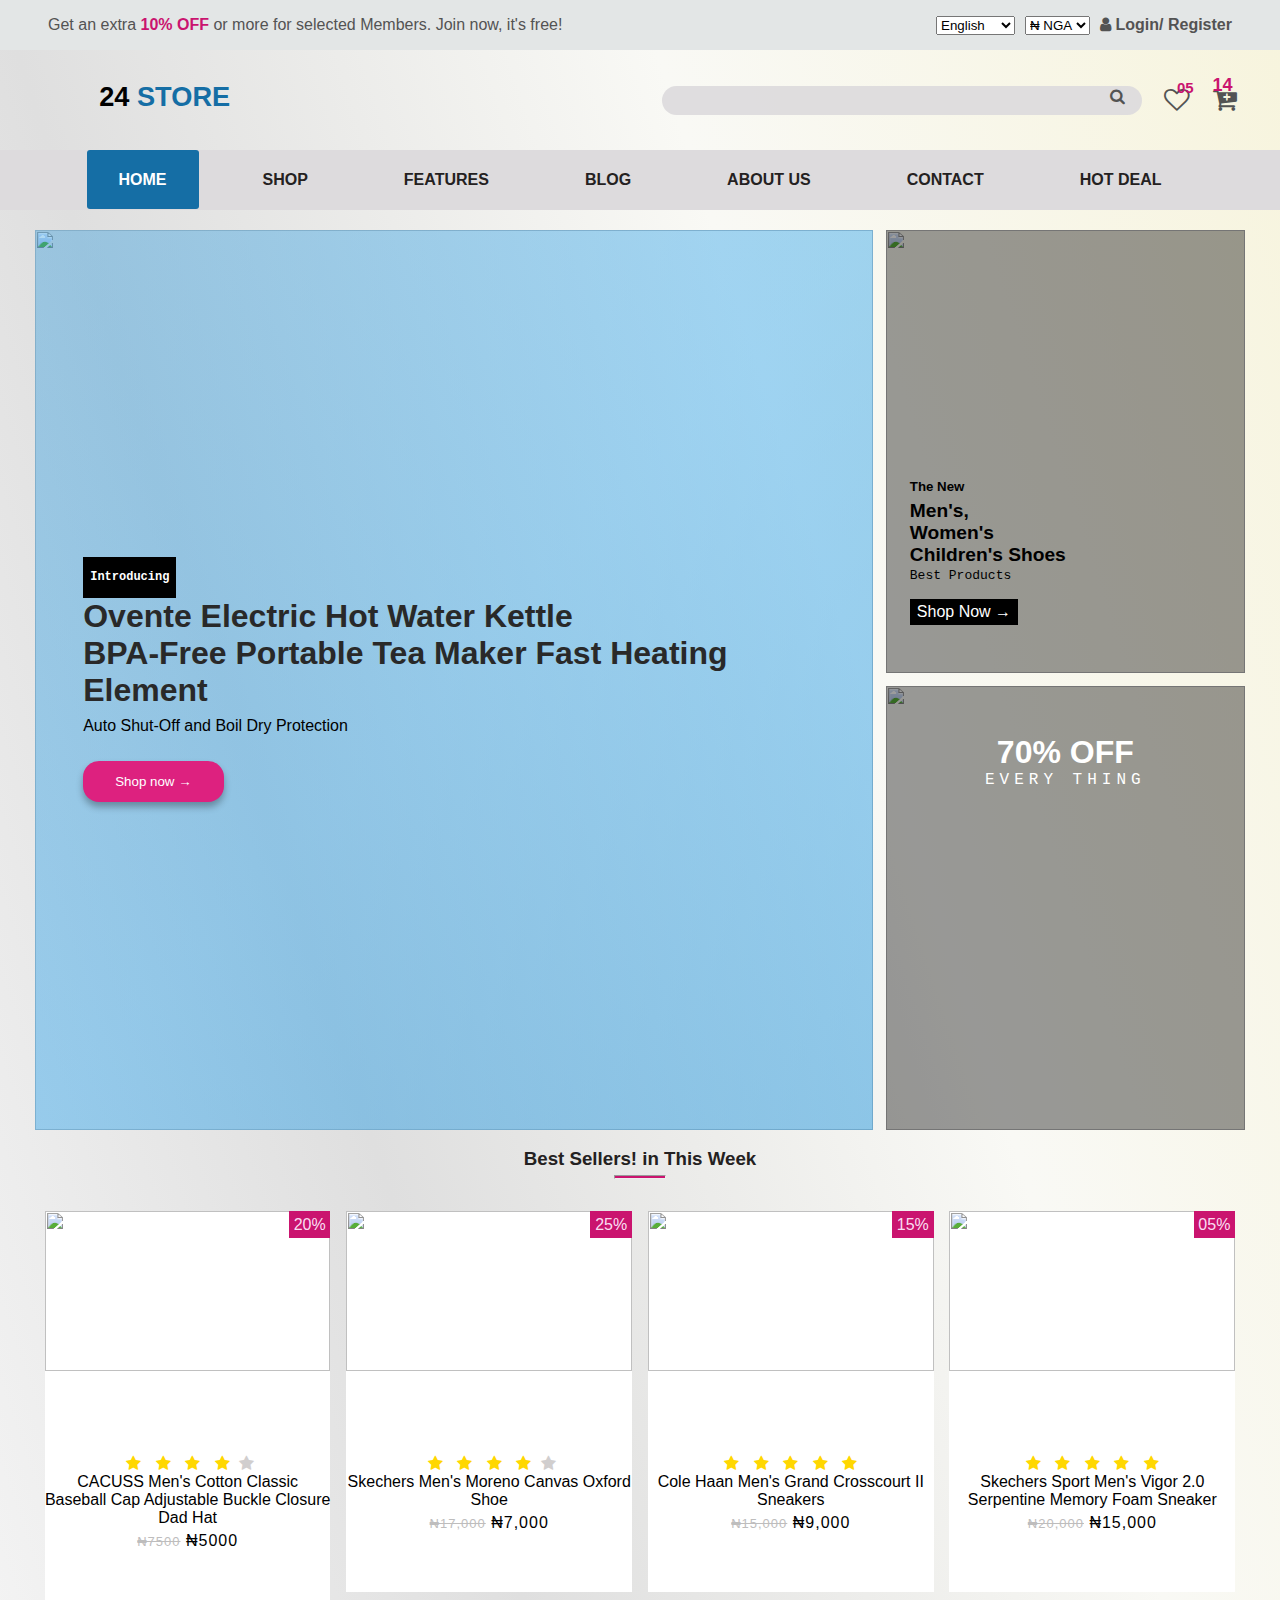
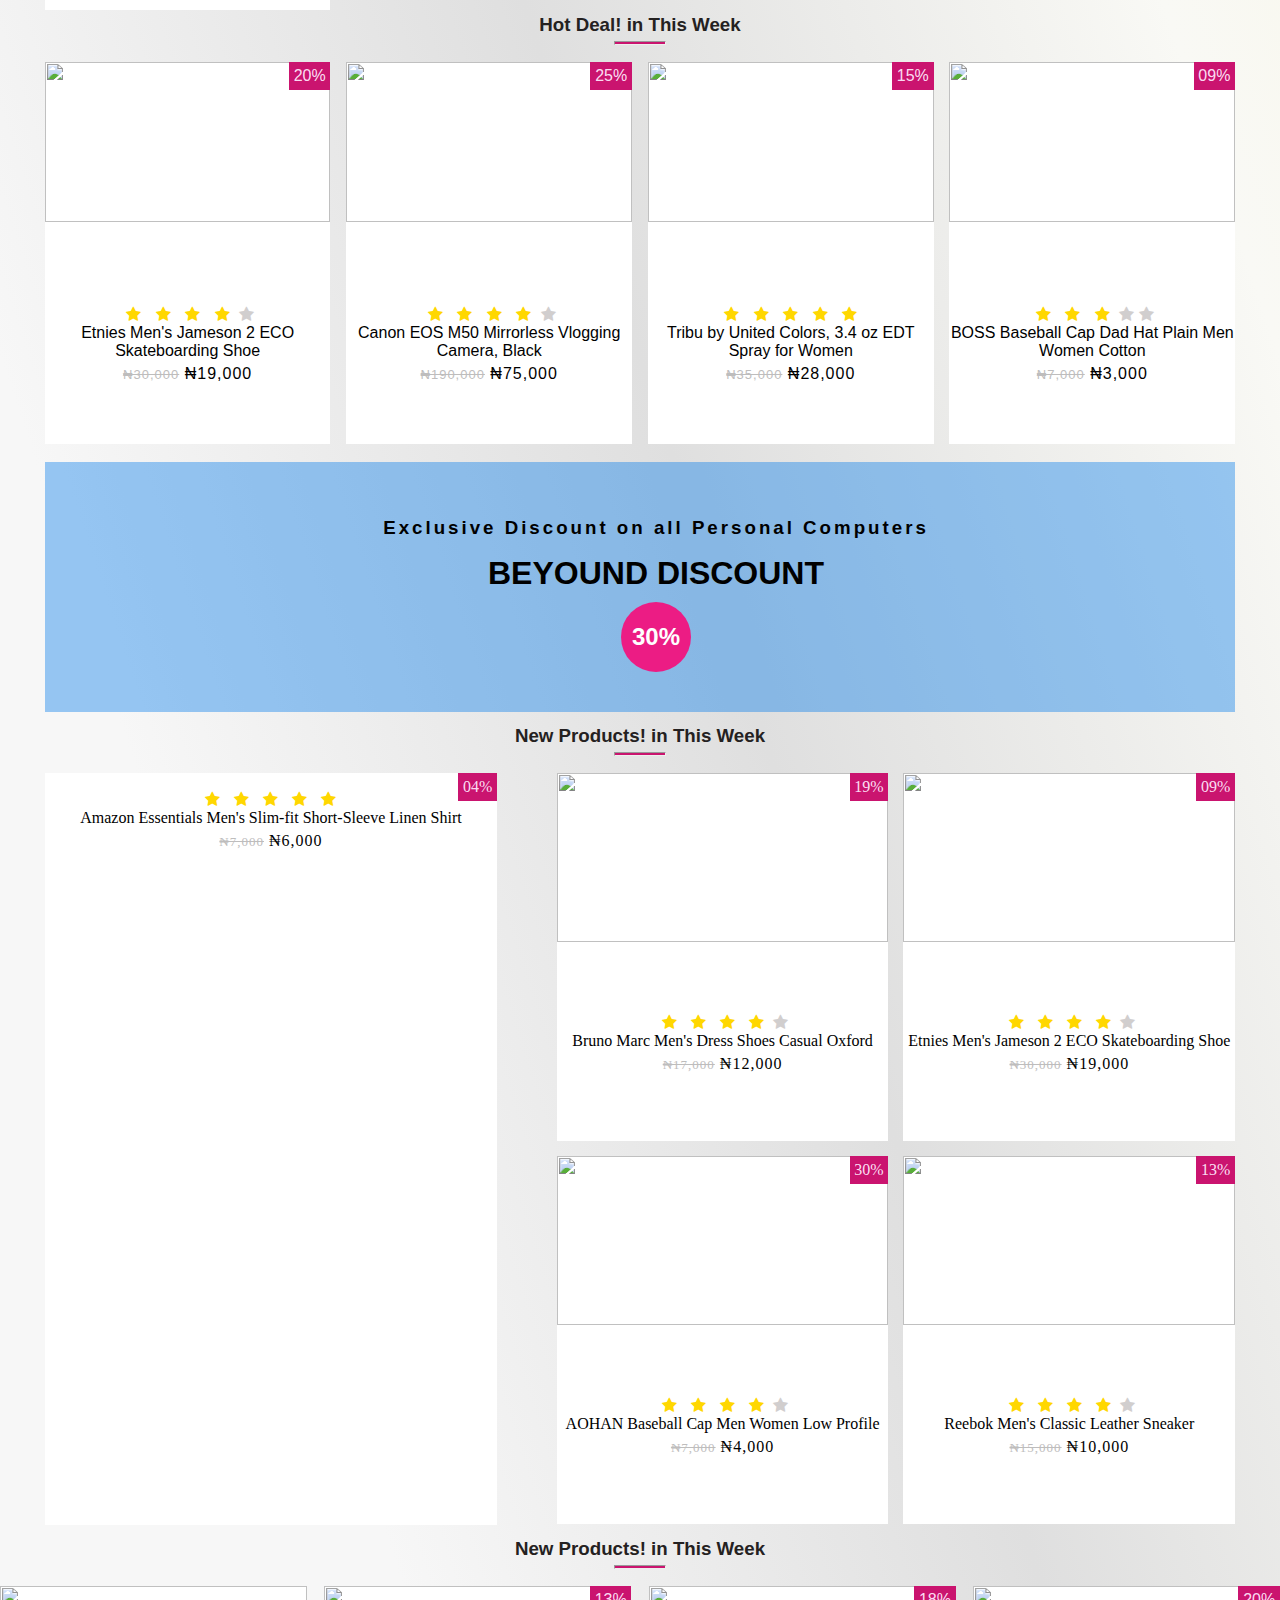
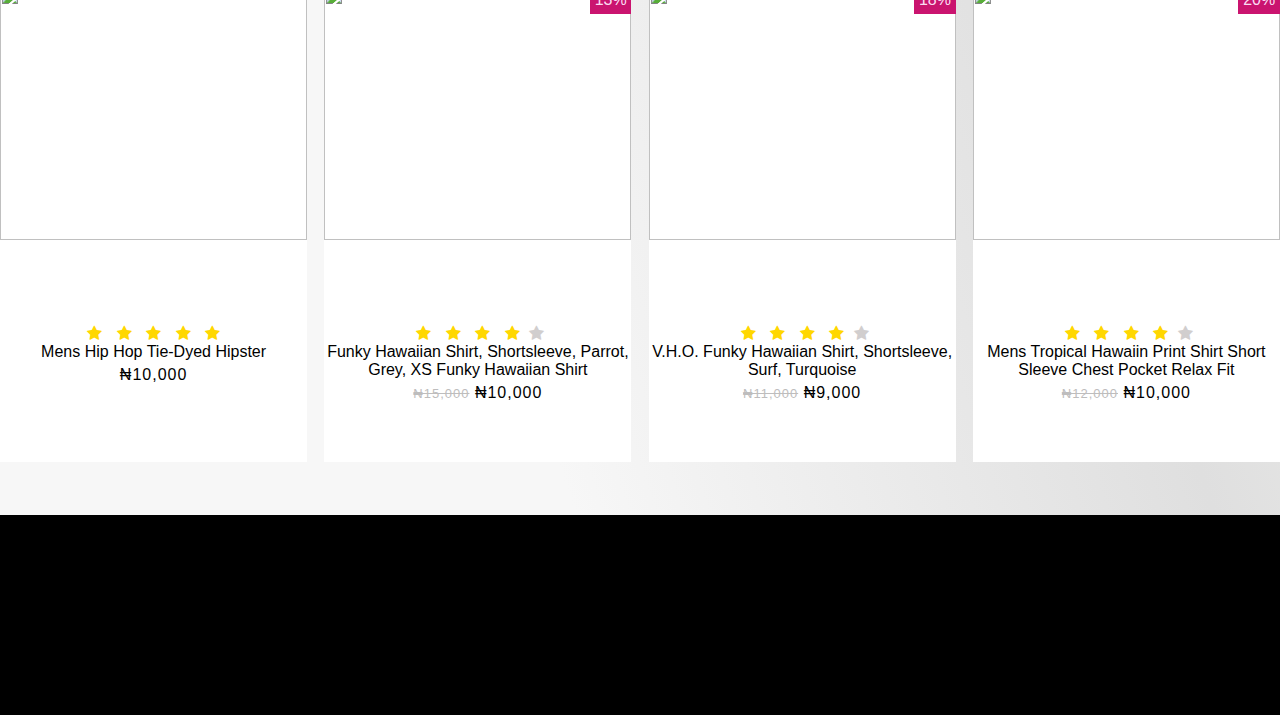
==== index.html @ 586ec411 "First group files added" ====
<!DOCTYPE html>
<html lang="en">
  <head>
    <meta charset="UTF-8" />
    <meta http-equiv="X-UA-Compatible" content="IE=edge" />
    <meta name="viewport" content="width=device-width, initial-scale=1.0" />
    <title>24 Store</title>
    <link rel="stylesheet" href="style.css" />
    <link rel="icon" type="image/png" href="./Image/logo.png" />
    <link
      rel="stylesheet"
      href="https://cdnjs.cloudflare.com/ajax/libs/font-awesome/4.7.0/css/font-awesome.min.css"
    />
  </head>
  <body>
    <!-- ========== container ========== -->
    <div class="container-grid">
      <!-- ========== header for top writeup ========= -->
      <header class="top-header">
        <!-- display flex for ads and others -->

        <li>
          Get an extra <span class="pink-text">10% OFF</span> or more for
          selected Members. Join now, it's free!
        </li>
        <ul class="login-options">
          <!-- display flex -->

          <li>
            <select name="language" id="">
              <option value="english">English</option>
              <option value="chinese">中国人</option>
              <option value="hausa">Hausa</option>
              <option value="french">Français</option>
              <option value="spanish">Español</option>
              <option value="german">Deutsche</option>
              <option value="italy">Italiano</option>
            </select>
          </li>
          <li>
            <select name="currency" id="">
              <option value="naira">&#8358; NGA</option>
              <option value="doller">&#36; USD</option>
              <option value="yan">&#165; CHN</option>
              <option value="ero">&#128; ERO</option>
              <option value="pouns">&#163; PUN</option>
              <option value="ropees">&#x20B9; ROP</option>
            </select>
          </li>
          <li>
            <a href="#" class="login-register"
              ><i class="fa fa-user" aria-hidden="true"></i> Login/ Register</a
            >
          </li>
        </ul>
      </header>
      <!-- ======= bottom header for cart and login ========= -->
      <header class="bottom-header">
        <div class="logo-div">
          <li><img class="logo" src="/Image/logo.png" alt="" /></li>
          <li class="name">24 <span class="blue">STORE</span></li>
        </div>
        <div class="cart-option">
          <li>
            <input type="text" name="" id="" class="search-fild" /><i
              class="fa fa-search"
              aria-hidden="true"
            ></i>
          </li>
          <div class="herat"><a href="#"><i class="fa fa-heart-o top-icon" aria-hidden="true"></i></a><span class="heart-indicate">05</span></div>
          <div class="car-plus"><a href="cart.html"><i class="fa fa-cart-plus top-icon" aria-hidden="true"> </i></a><span class="cart-indicate">14</span></div>
          <!-- <li></li> -->
          <!-- <li></li> -->
        </div>
      </header>
      <!-- ========== NAV =============== -->
      <nav>
        <ul>
          <li><a href="index.html" style="background-color: rgb(21, 110, 165); color:white; border-radius: 3px;">HOME</a></li>
          <li><a href="#">SHOP</a></li>
          <li><a href="#">FEATURES</a></li>
          <li><a href="#">BLOG</a></li>
          <li><a href="#">ABOUT US</a></li>
          <li><a href="contact.html">CONTACT</a></li>
          <li><a href="#">HOT DEAL</a></li>
        </ul>
      </nav>
      <!-- ========== hero ======== -->
      <section class="hero">
        <div class="main-hero">
          <div class="write-up">
            <h3>Introducing</h3>
            <h1>Ovente Electric Hot Water Kettle  <br> BPA-Free Portable Tea Maker Fast Heating Element </h1>
            <p>Auto Shut-Off and Boil Dry Protection</p>
            <button class="shp-now">Shop now &#x2192;</button>
          </div>
          
          <img src="/hero image/an_vision-kf0GtI-wKDo-unsplash.jpg" class="hero-pic" alt="" />
        </div>
        <!-- ======= aside for display ===== -->
        <aside>
          <aside class="aside-top">
            <img src="/aside image/shoe-20.jpg" class="hero-pic" alt="" />
            <div class="writeup">
              <h5>The New</h5>
              <h3>
                Men's, <br />
                Women's <br />Children's Shoes
              </h3>
              <p style="font-family: monospace">Best Products</p>
              <p class="btn1"><a href="#">Shop Now &#x2192;</a></p>
            </div>
          </aside>
          <aside class="aside-bottom">
            <img
              src="/aside image/hunter-newton-T7HiOZU3u_o-unsplash.jpg"
              class="hero-pic"
              alt=""
            />
            <div class="writeup2">
              <h1>70% OFF</h1>
              <p>EVERY THING</p>
            </div>
          </aside>
        </aside>
      </section>
      <!-- 09054374938 -->
      <div class="sub-head">
        <h3>Best Sellers! in This Week</h3>
        <hr class="bottom-line" />
      </div>
      <!-- ========== first product section ========== -->
      <section class="first">
        <!-- first prdu -->
          <div class="product-display">
            <p class="percent">20%</p>
            <img src="/Image/p cap 7.jpg" class="product" alt="" />
            <div class="product-info">
              <li><span class="fa fa-star checked"></span>
                <span class="fa fa-star checked"></span>
                <span class="fa fa-star checked"></span>
                <span class="fa fa-star checked"></span>
                <span class="fa fa-star not-checked"></span></li>
              <li>CACUSS Men's Cotton Classic Baseball Cap Adjustable Buckle Closure Dad Hat</li>
              <li class="price"><span class="discount">&#8358;7500</span> &#8358;5000 </li>
              <li class="btn-add-to-cart"><a href="#">ADD TO CART</a><i class="fa fa-heart-o top-icon like" style="font-size:28px;color: rgb(202, 20, 111);" aria-hidden="true"></i></li>
            </div>
          </div>
          <!-- second pro -->
          <div class="product-display">
            <p class="percent">25%</p>
            <img src="/Image/shoe 25.jpg" class="product" alt="" />
            <div class="product-info">
              <li><span class="fa fa-star checked"></span>
                <span class="fa fa-star checked"></span>
                <span class="fa fa-star checked"></span>
                <span class="fa fa-star checked"></span>
                <span class="fa fa-star not-checked"></span></li>
              <li>Skechers Men's Moreno Canvas Oxford Shoe</li>
              <li class="price"><span class="discount">&#8358;17,000</span> &#8358;7,000 </li>
              <li class="btn-add-to-cart"><a href="#">ADD TO CART</a><i class="fa fa-heart-o top-icon like" style="font-size:28px;color: rgb(202, 20, 111);" aria-hidden="true"></i></li>
            </div>
          </div>
          <!-- third prod -->
          <div class="product-display">
            <p class="percent">15%</p>
            <img src="/Image/shoe 24.jpg" class="product" alt="" />
            <div class="product-info">
              <li><span class="fa fa-star checked"></span>
                <span class="fa fa-star checked"></span>
                <span class="fa fa-star checked"></span>
                <span class="fa fa-star checked"></span>
                <span class="fa fa-star checked"></span></li>
              <li>Cole Haan Men's Grand Crosscourt II Sneakers</li>
              <li class="price"><span class="discount">&#8358;15,000</span> &#8358;9,000 </li>
              <li class="btn-add-to-cart"><a href="#">ADD TO CART</a><i class="fa fa-heart-o top-icon like" style="font-size:28px;color: rgb(202, 20, 111);" aria-hidden="true"></i></li>
            </div>
          </div>
          <!-- fourth -->
          <div class="product-display">
            <p class="percent">05%</p>
            <img src="/Image/shoe-19.jpg" class="product" alt="" />
            <div class="product-info">
              
              <li><li><span class="fa fa-star checked"></span>
                <span class="fa fa-star checked"></span>
                <span class="fa fa-star checked"></span>
                <span class="fa fa-star checked"></span>
                <span class="fa fa-star checked"></span></li>
              <li>Skechers Sport Men's Vigor 2.0 Serpentine Memory Foam Sneaker</li>
              <li class="price"><span class="discount">&#8358;20,000</span> &#8358;15,000 </li>
              <li class="btn-add-to-cart"><a href="#">ADD TO CART</a><i class="fa fa-heart-o top-icon like" style="font-size:28px;color: rgb(202, 20, 111);" aria-hidden="true"></i></li>
            </div>
          </div>
          </div>
        
      </section>
      <div class="sub-head-2">
        <h3>Hot Deal! in This Week</h3>
        <hr class="bottom-line" />
      </div>
      <!-- ========== second products sectio ======= -->
      <section class="second">
                <!-- first prdu -->
                <div class="product-display">
                  <p class="percent">20%</p>
                  <img src="/Image/shoe 23.jpg" class="product" alt="" />
                  <div class="product-info">
                    <li><span class="fa fa-star checked"></span>
                      <span class="fa fa-star checked"></span>
                      <span class="fa fa-star checked"></span>
                      <span class="fa fa-star checked"></span>
                      <span class="fa fa-star not-checked"></span></li>
                    <li>Etnies Men's Jameson 2 ECO Skateboarding Shoe</li>
                    <li class="price"><span class="discount">&#8358;30,000</span> &#8358;19,000 </li>
                    <li class="btn-add-to-cart"><a href="#">ADD TO CART</a><i class="fa fa-heart-o top-icon like" style="font-size:28px;color: rgb(202, 20, 111);" aria-hidden="true"></i></li>
                  </div>
                </div>
                <!-- second pro -->
                <div class="product-display">
                  <p class="percent">25%</p>
                  <img src="/Image/camera.jpg" class="product" alt="" />
                  <div class="product-info">
                    <li><span class="fa fa-star checked"></span>
                      <span class="fa fa-star checked"></span>
                      <span class="fa fa-star checked"></span>
                      <span class="fa fa-star checked"></span>
                      <span class="fa fa-star not-checked"></span></li>
                    <li>Canon EOS M50 Mirrorless Vlogging Camera, Black</li>
                    <li class="price"><span class="discount">&#8358;190,000</span> &#8358;75,000 </li>
                    <li class="btn-add-to-cart"><a href="#">ADD TO CART</a><i class="fa fa-heart-o top-icon like" style="font-size:28px;color: rgb(202, 20, 111);" aria-hidden="true"></i></li>
                  </div>
                </div>
                <!-- third prod -->
                <div class="product-display">
                  <p class="percent">15%</p>
                  <img src="/Image/jeremy-alford-Gd7NHWob31E-unsplash.jpg" class="product" alt="" />
                  <div class="product-info">
                    <li><span class="fa fa-star checked"></span>
                      <span class="fa fa-star checked"></span>
                      <span class="fa fa-star checked"></span>
                      <span class="fa fa-star checked"></span>
                      <span class="fa fa-star checked"></span></li>
                    <li>Tribu by United Colors, 3.4 oz EDT Spray for Women</li>
                    <li class="price"><span class="discount">&#8358;35,000</span> &#8358;28,000 </li>
                    <li class="btn-add-to-cart"><a href="#">ADD TO CART</a><i class="fa fa-heart-o top-icon like" style="font-size:28px;color: rgb(202, 20, 111);" aria-hidden="true"></i></li>
                  </div>
                </div>
                <!-- fourth -->
                <div class="product-display">
                  <p class="percent">09%</p>
                  <img src="/Image/p cap 3.jpg" class="product" alt="" />
                  <div class="product-info">
                    
                    <li><li><span class="fa fa-star checked"></span>
                      <span class="fa fa-star checked"></span>
                      <span class="fa fa-star checked"></span>
                      <span class="fa fa-star not-checked"></span>
                      <span class="fa fa-star not-checked"></span></li>
                    <li>BOSS Baseball Cap Dad Hat Plain Men Women Cotton</li>
                    <li class="price"><span class="discount">&#8358;7,000</span> &#8358;3,000 </li>
                    <li class="btn-add-to-cart"><a href="#">ADD TO CART</a><i class="fa fa-heart-o top-icon like" style="font-size:28px;color: rgb(202, 20, 111);" aria-hidden="true"></i></li>
                  </div>
                </div>
                </div>
      </section>
      <!-- ========== third product section ========== -->
      <section class="third">
        <img src="/Image/kindpng_206894.png" class="ads" alt="">
        <div class="ads-write">
          <h3 class="excu">Exclusive Discount on all Personal Computers</h3>
          <h1>BEYOUND DISCOUNT</h1>
          <div class="ads-perce"><p>30%</p></div>
        </div>
        <img src="/Image/kindpng_85497.png" class="ads-2" alt="">
      </section>
      <div class="sub-head-2">
        <h3>New Products! in This Week</h3>
        <hr class="bottom-line" />
      </div>
      <!-- ========== fourth products sectio ======= -->
      <section class="fourth">
        <div class="left product-display">
          <p class="percent">04%</p>
          <img src="/Image/singl 1.jpg" class="product-sng" alt="">
          <div class="product-info-fourth">
            <li><span class="fa fa-star checked"></span>
              <span class="fa fa-star checked"></span>
              <span class="fa fa-star checked"></span>
              <span class="fa fa-star checked"></span>
              <span class="fa fa-star checked"></span></li>
            <li>Amazon Essentials Men's Slim-fit Short-Sleeve Linen Shirt</li>
            <li class="price"><span class="discount">&#8358;7,000</span> &#8358;6,000 </li>
            <li class="btn-add-to-cart"><a href="#">ADD TO CART</a><i class="fa fa-heart-o top-icon like" style="font-size:28px;color: rgb(202, 20, 111);" aria-hidden="true"></i></li>
          </div>
        </div>
        <div class="right">
          <div class="left-top rights product-display">
            <p class="percent">19%</p>
          <img src="/Image/shoe 21.jpg" class="product-sng2" alt="">
          <div class="product-info-fourth">
            <li><span class="fa fa-star checked"></span>
              <span class="fa fa-star checked"></span>
              <span class="fa fa-star checked"></span>
              <span class="fa fa-star checked"></span>
              <span class="fa fa-star not-checked"></span></li>
            <li>Bruno Marc Men's Dress Shoes Casual Oxford</li>
            <li class="price"><span class="discount">&#8358;17,000</span> &#8358;12,000 </li>
            <li class="btn-add-to-cart"><a href="#">ADD TO CART</a><i class="fa fa-heart-o top-icon like" style="font-size:28px;color: rgb(202, 20, 111);" aria-hidden="true"></i></li>
          </div>
          </div>
          <div class="right-top rights product-display">
            <p class="percent">09%</p>
          <img src="/Image/shoe-9.jpg" class="product-sng2" alt="">
          <div class="product-info-fourth">
            <li><span class="fa fa-star checked"></span>
              <span class="fa fa-star checked"></span>
              <span class="fa fa-star checked"></span>
              <span class="fa fa-star checked"></span>
              <span class="fa fa-star not-checked"></span></li>
            <li>Etnies Men's Jameson 2 ECO Skateboarding Shoe</li>
            <li class="price"><span class="discount">&#8358;30,000</span> &#8358;19,000 </li>
            <li class="btn-add-to-cart"><a href="#">ADD TO CART</a><i class="fa fa-heart-o top-icon like" style="font-size:28px;color: rgb(202, 20, 111);" aria-hidden="true"></i></li>
          </div>
          </div>
          <div class="bottom-left rights product-display">
            <p class="percent">30%</p>
          <img src="/Image/p cap 4.jpg" class="product-sng2" alt="">
          <div class="product-info-fourth">
            <li><span class="fa fa-star checked"></span>
              <span class="fa fa-star checked"></span>
              <span class="fa fa-star checked"></span>
              <span class="fa fa-star checked"></span>
              <span class="fa fa-star not-checked"></span></li>
            <li>AOHAN Baseball Cap Men Women Low Profile</li>
            <li class="price"><span class="discount">&#8358;7,000</span> &#8358;4,000 </li>
            <li class="btn-add-to-cart"><a href="#">ADD TO CART</a><i class="fa fa-heart-o top-icon like" style="font-size:28px;color: rgb(202, 20, 111);" aria-hidden="true"></i></li>
          </div>
          </div>
          <div class="bottom-right rights product-display">
            <p class="percent">13%</p>
          <img src="/Image/shoe-11.jpg" class="product-sng2" alt="">
          <div class="product-info-fourth">
            <li><span class="fa fa-star checked"></span>
              <span class="fa fa-star checked"></span>
              <span class="fa fa-star checked"></span>
              <span class="fa fa-star checked"></span>
              <span class="fa fa-star not-checked"></span></li>
            <li>Reebok Men's Classic Leather Sneaker</li>
            <li class="price"><span class="discount">&#8358;15,000</span> &#8358;10,000 </li>
            <li class="btn-add-to-cart"><a href="#">ADD TO CART</a><i class="fa fa-heart-o top-icon like" style="font-size:28px;color: rgb(202, 20, 111);" aria-hidden="true"></i></li>
          </div>
          </div>
        </div>
        
      </section>
      <div class="sub-head-2">
        <h3>New Products! in This Week</h3>
        <hr class="bottom-line" />
      </div>
      <div class="fifth">
        <div class="shirts product-display">
          <!-- <p class="percent">04%</p> -->
          <img src="/Image/double 1.jpg" class="product-sng3" alt="">
          <!-- card -->
          <div class="product-info-fourth"><li><span class="fa fa-star checked"></span>
            <span class="fa fa-star checked"></span>
            <span class="fa fa-star checked"></span>
            <span class="fa fa-star checked"></span>
            <span class="fa fa-star checked"></span></li>
          <li>Mens Hip Hop Tie-Dyed Hipster</li>
          <li class="price"> &#8358;10,000 </li>
         
            <li class="btn-add-to-cart"><a href="#">ADD TO CART</a><i class="fa fa-heart-o top-icon like" style="font-size:28px;color: rgb(202, 20, 111);" aria-hidden="true"></i></li>
          </i></li> </div>
          
        </div>
        <div class="shirts product-display"><p class="percent">13%</p>
          <img src="/Image/single 2.jpg" class="product-sng3" alt=""><div class="product-info-fourth"><li><span class="fa fa-star checked"></span>
            <span class="fa fa-star checked"></span>
            <span class="fa fa-star checked"></span>
            <span class="fa fa-star checked"></span>
            <span class="fa fa-star not-checked"></span></li>
          <li>Funky Hawaiian Shirt, Shortsleeve, Parrot, Grey, XS
            Funky Hawaiian Shirt</li>
          <li class="price"><span class="discount">&#8358;15,000</span> &#8358;10,000 </li>
         
            <li class="btn-add-to-cart"><a href="#">ADD TO CART</a><i class="fa fa-heart-o top-icon like" style="font-size:28px;color: rgb(202, 20, 111);" aria-hidden="true"></i></li>
          </i></li> </div> </div>
        <div class="shirts product-display"><p class="percent">18%</p>
          <img src="/Image/single 3.jpg" class="product-sng3" alt="">
          <div class="product-info-fourth"><li><span class="fa fa-star checked"></span>
            <span class="fa fa-star checked"></span>
            <span class="fa fa-star checked"></span>
            <span class="fa fa-star checked"></span>
            <span class="fa fa-star not-checked"></span></li>
          <li>V.H.O. Funky Hawaiian Shirt, Shortsleeve, Surf, Turquoise</li>
          <li class="price"><span class="discount">&#8358;11,000</span> &#8358;9,000 </li>
         
            <li class="btn-add-to-cart"><a href="#">ADD TO CART</a><i class="fa fa-heart-o top-icon like" style="font-size:28px;color: rgb(202, 20, 111);" aria-hidden="true"></i></li>
          </i></li> </div> </div>
        <div class="shirts product-display"><p class="percent">20%</p>
          <img src="/Image/single 4.jpg" class="product-sng3" alt="">
          <div class="product-info-fourth"><li><span class="fa fa-star checked"></span>
            <span class="fa fa-star checked"></span>
            <span class="fa fa-star checked"></span>
            <span class="fa fa-star checked"></span>
            <span class="fa fa-star not-checked"></span></li>
          <li>Mens Tropical Hawaiin Print Shirt Short Sleeve Chest Pocket Relax Fit </li>
          <li class="price"><span class="discount">&#8358;12,000</span> &#8358;10,000 </li>
         
            <li class="btn-add-to-cart"><a href="#">ADD TO CART</a><i class="fa fa-heart-o top-icon like" style="font-size:28px;color: rgb(202, 20, 111);" aria-hidden="true"></i></li>
          </i></li> </div> </div>
      </div>
      <footer></footer>
    </div>
    <script src="script.js"></script>
  </body>
</html>
---- style.css ----
* {
  margin: 0;
  padding: 0;
  list-style: none;
  box-sizing: border-box;
}
body {
  background-image: linear-gradient(
    to top right,
    #f7f7f7,
    #f7f7f7,
    #dfdfdf,
    #f9f9f5,
    #f7f4dd
  );
  background-position: center;
  background-repeat: no-repeat;
}
/* =============== CONATINER ========== */
.container-grid {
  width: 100%;
  height: auto;
  display: grid;
  grid-template-columns: 1fr 1fr 1fr 1fr 1fr 1fr;
  grid-gap: 15px;
  font-family: Arial, Helvetica, sans-serif;
}
/* =========== TOP HEADER  ========== */
.top-header {
  background-color: #e3e6e6;
  height: 50px;
  width: 100%;
  padding: 1rem 3rem;
  grid-column: 1/7;
  display: flex;
  justify-content: space-between;
  color: rgb(83, 83, 83);
}
.login-options {
  width: 25%;
  display: flex;
  justify-content: space-between;
}
.pink-text {
  color: rgb(202, 20, 111);
  font-weight: bolder;
}
.login-register {
  text-decoration: none;
  color: rgb(83, 83, 83);
  font-weight: bold;
}
/* ========== BOTTOM HEADER =========== */
.bottom-header {
  height: 70px;
  width: 100%;
  grid-column: 1/7;
  display: flex;
  justify-content: space-between;
}
.bottom-header ~ ul {
  display: flex;
}
/* MAIN LOGO SECTION */
.logo-div {
  width: 40%;
  display: flex;
  justify-content: flex-start;
}
.logo {
  width: 4%;
  padding: 0;
  left: 3rem;
  position: absolute;
}
.blue {
  color: rgb(21, 110, 165);
}
.name {
  position: absolute;
  left: 6.2rem;
  margin-top: 1rem;
  font-size: 1.7rem;
  font-weight: bolder;
}
.cart-option {
  width: 50%;
  display: flex;
  padding-right: 2rem;
  justify-content: flex-end;
  align-items: center;
  color: rgb(20, 19, 19);
}
/* style the top icons */
.cart-option li,
.herat,
.car-plus,
.cart-option li a {
  padding: 10px 0.7rem;
  color: rgb(83, 83, 83);
}
.cart-option a {
  color: rgb(83, 83, 83);
  font-size: 1.6rem;
  cursor: pointer;
}
.herat,
.car-plus {
  position: relative;
}

.cart-indicate,
.heart-indicate {
  color: rgb(202, 20, 111);
  font-size: 18px;
  font-weight: bolder;
  position: absolute;
  left: 0.5rem;
  top: -0.2rem;
  border-radius: 50%;
  padding: 3px;
}
.heart-indicate {
  color: rgb(202, 20, 111);
  font-size: 15px;
  font-weight: bolder;
  position: absolute;
  left: 1.3rem;
  top: 0rem;
  border-radius: 50%;
  padding: 3px;
}
.search-fild {
  padding: 7px;
  width: 30rem;
  border-radius: 15px;
  position: relative;
  border: inherit;
  background-color: rgba(221, 219, 221, 0.933);
  outline: inherit;
}
.fa-search {
  border-radius: 50%;
  position: absolute;
  margin-left: -2rem;
  margin-top: 2px;
  background-color: rgba(221, 219, 221, 0.933);
  font-size: 1.5rem;
  cursor: default;
}
/* =========== NAV ========== */
nav {
  background-color: rgb(221, 219, 221);
  width: 100%;
  grid-column: 1/7;
  position: sticky;
  position: -webkit-sticky;
  top: 0;
  z-index: 100;
}
nav ul {
  display: flex;
  justify-content: center;
}
nav ul li {
  padding: 1.3rem 1rem;
}
nav ul li a {
  list-style: none;
  text-decoration: none;
  color: rgb(36, 33, 33);
  transition: 0.8s all ease;
  font-weight: bolder;
  padding: 1.3rem 2rem;
}
nav ul li a:hover {
  background-color: rgb(21, 110, 165);
  color: white;
  border-radius: 3px;
}

/* ========== HERO =============== */
.hero {
  margin-top: 5px;
  height: 100vh;
  width: 100%;
  grid-column: 1/7;
  display: flex;
  padding: 0px 2.2rem;
}
/* ====== MAIN HERO ======== */
.main-hero {
  width: 70%;
  margin-right: 13px;
  position: relative;
}
.hero-pic {
  width: 100%;
  height: 100%;
  object-fit: cover;
}
.main-hero::after {
  content: "";
  background-image: linear-gradient(
    to top left,
    rgba(15, 141, 219, 0.452),
    rgba(15, 151, 235, 0.384),
    rgba(15, 141, 219, 0.332)
  );
  position: absolute;
  top: 0;
  left: 0;
  right: 0;
  bottom: 0;
  z-index: 5;
}
.write-up {
  position: absolute;
  z-index: 50;
  display: flex;
  justify-content: center;
  flex-direction: column;
  align-items: flex-start;
  width: 100%;
  height: 100%;
  padding: 3rem;
  line-height: 2.3rem;
}
.write-up h3 {
  color: white;
  background-color: black;
  font-family: monospace;
  padding: 2px 7px;
  font-size: small;
}
.write-up h1 {
  padding-top: -5rem;
  color: rgb(41, 41, 41);
}
.shp-now {
  padding: 0.8rem 2rem;
  border-radius: 16px;
  outline: none;
  margin-top: 1rem;
  color: white;
  border: none;
  cursor: pointer;
  transition: 1s all ease;
  background-color: rgb(221, 33, 127);
  box-shadow: 0px 5px 7px 0px rgba(000, 000, 000, 0.3);
}
.shp-now:active {
  transform: translateY(0.7rem);
  box-shadow: 0px 0.7rem 5px 0px rgba(000, 000, 000, 0.3);
}
/* =========ASIDE =============== */
aside {
  /* background-color: #003049; */
  width: 30%;
  display: flex;
  flex-direction: column;
}
.aside-top {
  width: 100%;
  height: 50%;
  margin-bottom: 13px;
  position: relative;
  overflow: hidden;
}
.aside-top::after {
  content: "";
  background-color: rgba(0, 0, 0, 0.39);
  position: absolute;
  top: 0;
  left: 0;
  right: 0;
  bottom: 0;
}
.writeup {
  width: 100%;
  height: 100%;
  position: absolute;
  padding: 3rem 1.5rem;
  display: flex;
  flex-direction: column;
  justify-content: flex-end;
  z-index: 50;
}
.writeup h3 {
  padding: 6px 0px 2px 0px;
  /* color: rgb(201, 14, 107); */
  color: black;
  background: inherit;
  background-clip: text;
  font-size: 1.2rem;
}
.btn1 {
  display: inline-block;
  margin-top: 1rem;
}
.btn1 a {
  text-decoration: none;
  display: inline-block;
  background-color: black;
  color: rgb(255, 255, 255);
  padding: 4px 7px;
  cursor: pointer;
  transition: all 0.5s;
}
.btn1 a:active {
  transform: translateY(15%);
}
.aside-bottom {
  width: 100%;
  height: 50%;
  position: relative;
  overflow: hidden;
}
.aside-bottom::after {
  content: "";
  background-color: rgba(0, 0, 0, 0.39);
  position: absolute;
  top: 0;
  left: 0;
  right: 0;
  bottom: 0;
}
.writeup2 {
  width: 100%;
  height: 100%;
  position: absolute;
  padding: 3rem 1.5rem;
  display: flex;
  flex-direction: column;
  justify-content: flex-start;
  align-items: center;
  z-index: 50;
  color: white;
}
.writeup2 h1 {
  font-size: 2rem;
}
.writeup2 p {
  font-size: 1rem;
  font-family: monospace;
  letter-spacing: 5px;
}

/* sub heading */
.sub-head {
  height: 30px;
  width: 100%;
  grid-column: 1/7;
  text-align: center;
  padding: 0.2rem 0rem 3rem 0rem;
  color: rgb(36, 33, 33);
}
.bottom-line {
  width: 4%;
  margin: auto;
  padding: 1px;
  margin-top: 5px;
  background-color: rgb(202, 20, 111);
}
/* =========== FIRST SECTION =========== */
.first {
  height: 400px;
  width: 93%;
  margin: auto;
  grid-column: 1/7;
  padding: 1rem 3rem;
  display: flex;
  justify-content: space-between;
  padding: 0px 0px 0rem 0px;
  /* position: relative; */
}
/* PRODUCT DIV */
.product-display {
  width: 24%;
  height: 350px;
  position: relative;
  background-color: white;
  padding: 0px 0px 1.5rem 0px;
}
.product-display:hover {
  margin-top: -5px;
}
.product-info {
  background-color: white;
  text-align: center;
  padding: 1rem 0rem 1rem 0rem;
}
/* IMAGE STYLING */
.product {
  width: 100%;
  height: 70%;
  object-fit: cover;
}
.percent {
  position: absolute;
  padding: 0.3rem;
  background-color: rgb(202, 20, 111);
  color: #fefe;
  right: 0rem;
}
.btn-add-to-cart {
  display: flex;
  justify-content: center;
}
.btn-add-to-cart a {
  background-color: rgb(202, 20, 111);
  color: #fefefe;
  display: inline-block;
  padding: 0.4rem 1.2rem;
  margin: 0.3rem 0rem;
  border-radius: 12px;
  text-decoration: none;
  font-family: Arial, Helvetica, sans-serif;
  font-size: 15px;
  box-shadow: 0px 0px 0.3rem 3px rgba(0, 0, 0, 0.39);
  transition: 0.5s all ease;
  opacity: 0;
}
.like {
  padding-left: 5px;
  padding-top: 5px;
  cursor: pointer;
  opacity: 0;
  transition: 0.5s all ease;
}
.product-display:hover .btn-add-to-cart a {
  opacity: 1;
}
.product-display:hover .like {
  opacity: 1;
}
.btn-add-to-cart a:active {
  transform: translateY(15%);
}
.checked {
  color: gold;
  padding: 0px 5px;
}
.not-checked {
  color: rgb(209, 206, 206);
}
.price {
  letter-spacing: 1px;
  padding: 5px;
}
.discount {
  text-decoration: line-through;
  color: rgb(190, 189, 189);
  letter-spacing: 1px;
  font-size: 13px;
}
.sub-head-2 {
  height: 30px;
  width: 100%;
  font-family: Arial, Helvetica, sans-serif;
  grid-column: 1/7;
  text-align: center;
  padding: 0.2rem 0rem 3rem 0rem;
  color: rgb(36, 33, 33);
}
/* =========== SECOND SECTION ============ */
.second {
  /* background-color: #6e2f44; */
  height: 400px;
  max-width: 93%;
  margin: auto;
  grid-column: 1/7;
  display: flex;
  justify-content: space-between;
  padding: 0px 0px 1rem 0px;
  position: relative;
  font-family: Arial, Helvetica, sans-serif;
}

/* =========== THIRD SECTION ======= */
.third {
  background-color: #067ceb67;
  height: 250px;
  max-width: 93%;
  margin: auto;
  padding: 1rem;
  grid-column: 1/7;
  margin-bottom: 10px;
  position: relative;
}
.ads {
  width: 30%;
  /* height: 100%; */
  object-fit: cover;
  float: right;
}
.ads-2 {
  width: 25%;
  /* height: 100%; */
  object-fit: cover;
  float: left;
}
.ads-write {
  position: absolute;
  display: flex;
  flex-direction: column;
  align-items: center;
  justify-content: center;
  width: 100%;
  height: 100%;
  font-family: Arial, Helvetica, sans-serif;
}
.excu {
  letter-spacing: 3px;
  font-family: "Trebuchet MS", "Lucida Sans Unicode", "Lucida Grande",
    "Lucida Sans", Arial, sans-serif;
  padding: 1rem;
  margin-top: -2rem;
}
.ads-perce {
  background-color: rgb(236, 28, 132);
  color: #fefefe;
  padding: 20px;
  width: 70px;
  height: 70px;
  display: flex;
  align-items: center;
  justify-content: center;
  font-size: 1.5rem;
  font-weight: bolder;
  border-radius: 50%;
  margin-top: 10px;
}

/* ============= FOURTH SECTION ======= */
.fourth {
  height: 47rem;
  max-width: 93%;
  grid-column: 1/7;
  margin: 0px auto 10px auto;
  display: flex;
  justify-content: space-between;
}
.left {
  width: 38%;
  position: relative;
  height: 100%;
}
.right {
  width: 57%;
  height: 40rem;
  /* height: 650px; */
  display: grid;
  grid-template-columns: 1fr 1fr;
  grid-gap: 15px;
}
.product-sng {
  width: 100%;
  /* height: 100%;
  object-fit: cover; */
}
.product-sng2 {
  width: 100%;
  height: 70%;
  object-fit: cover;
}
.product-info-fourth {
  text-align: center;
}

.rights {
  width: 100%;
  height: 23rem;
  position: relative;
}
.fifth {
  height: 33rem;
  max-width: 100%;
  grid-column: 1/7;
  margin: 0px auto 1px auto;
  display: flex;
  justify-content: space-between;
  font-family: Arial, Helvetica, sans-serif;
}
.shirts {
  width: 24%;
  height: 90%;
  object-fit: cover;
}
.product-sng3 {
  width: 100%;
  height: 75%;
}
footer {
  height: 200px;
  max-width: 100%;
  grid-column: 1/7;
  background-color: black;
  margin-top: 0rem;
}
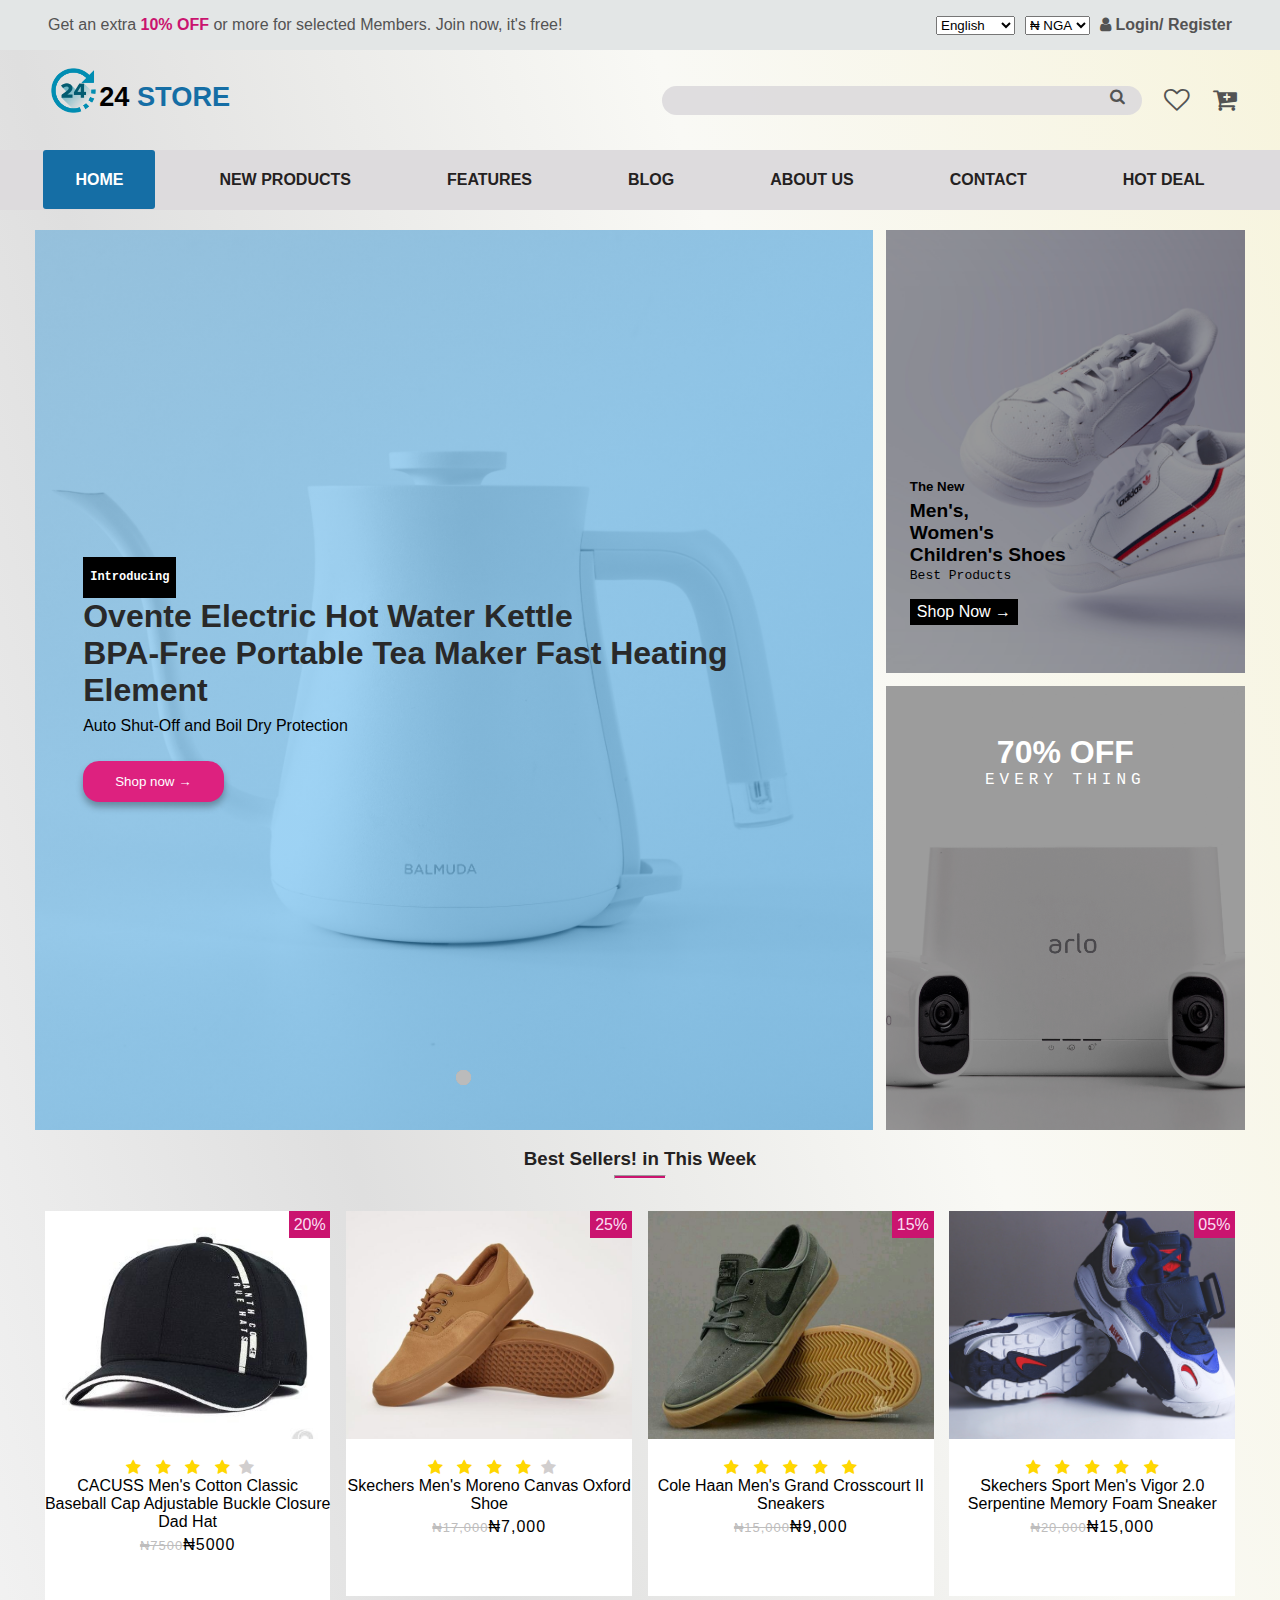
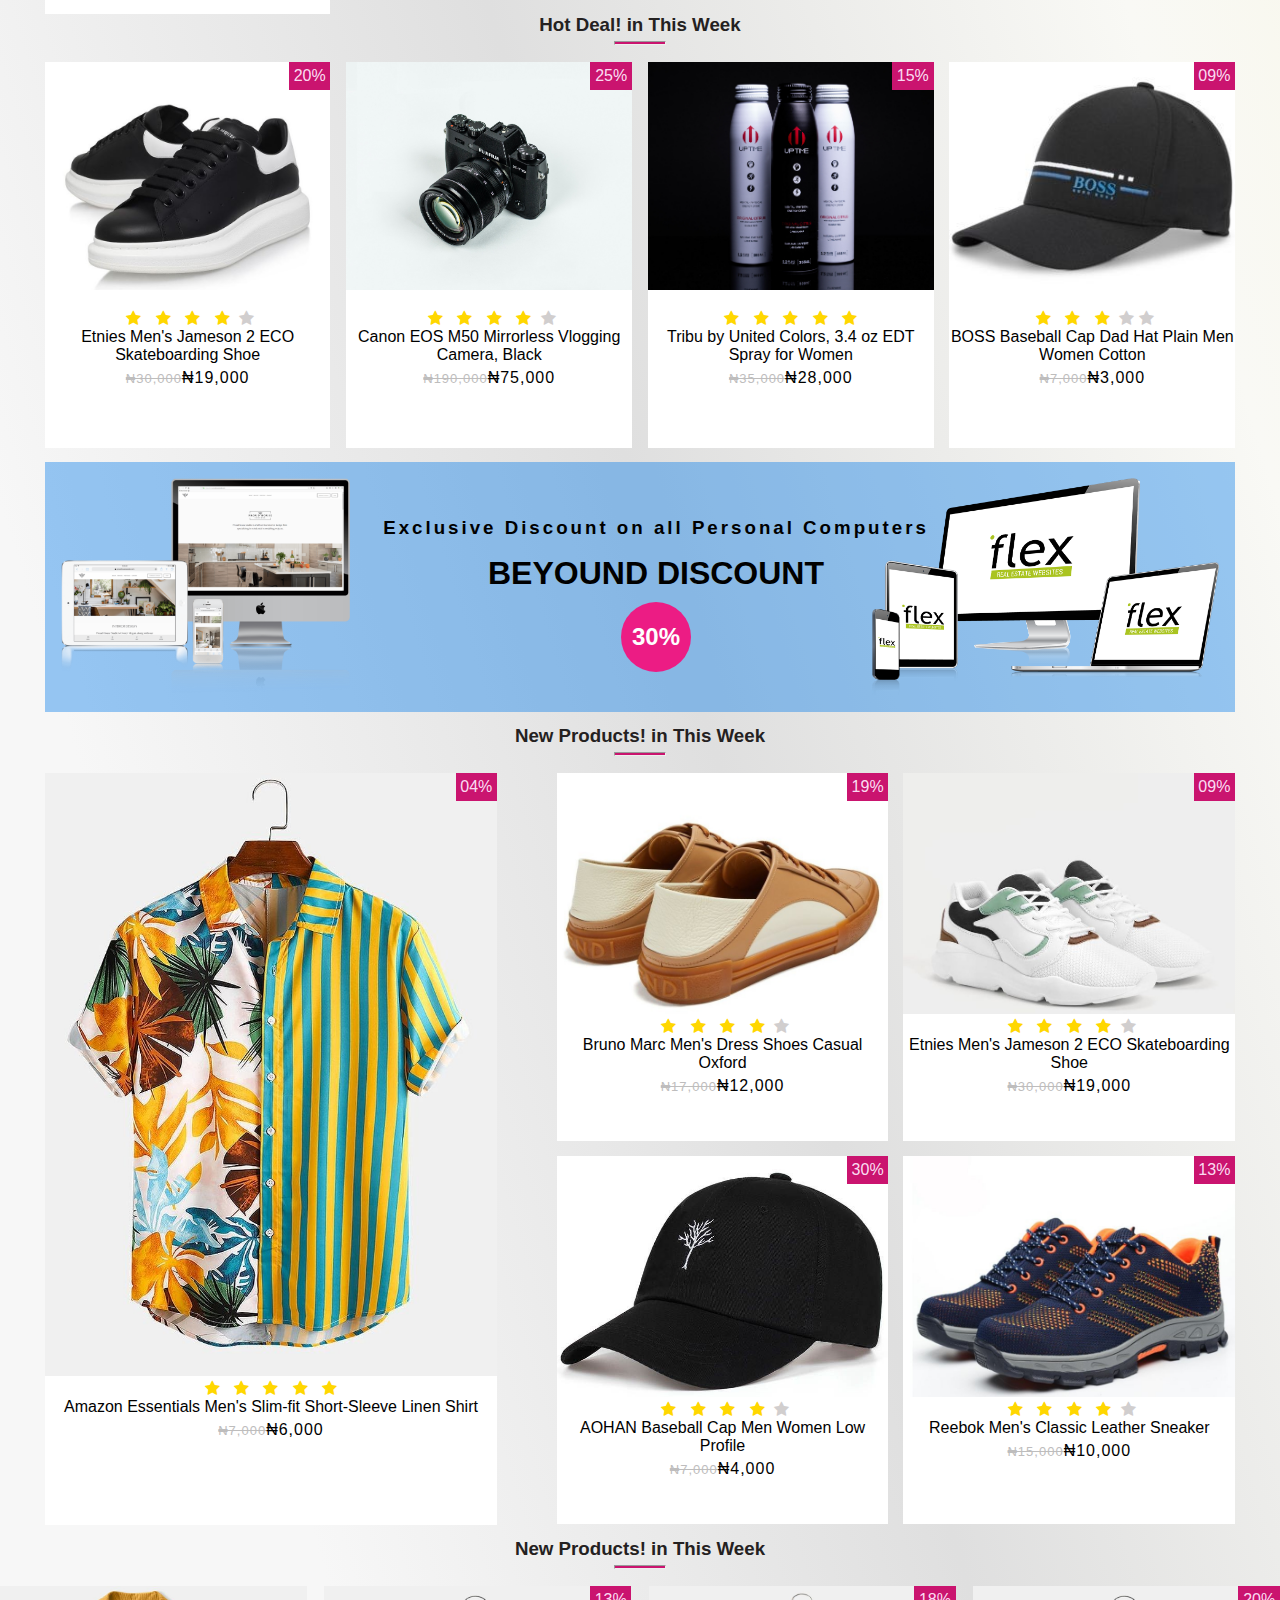
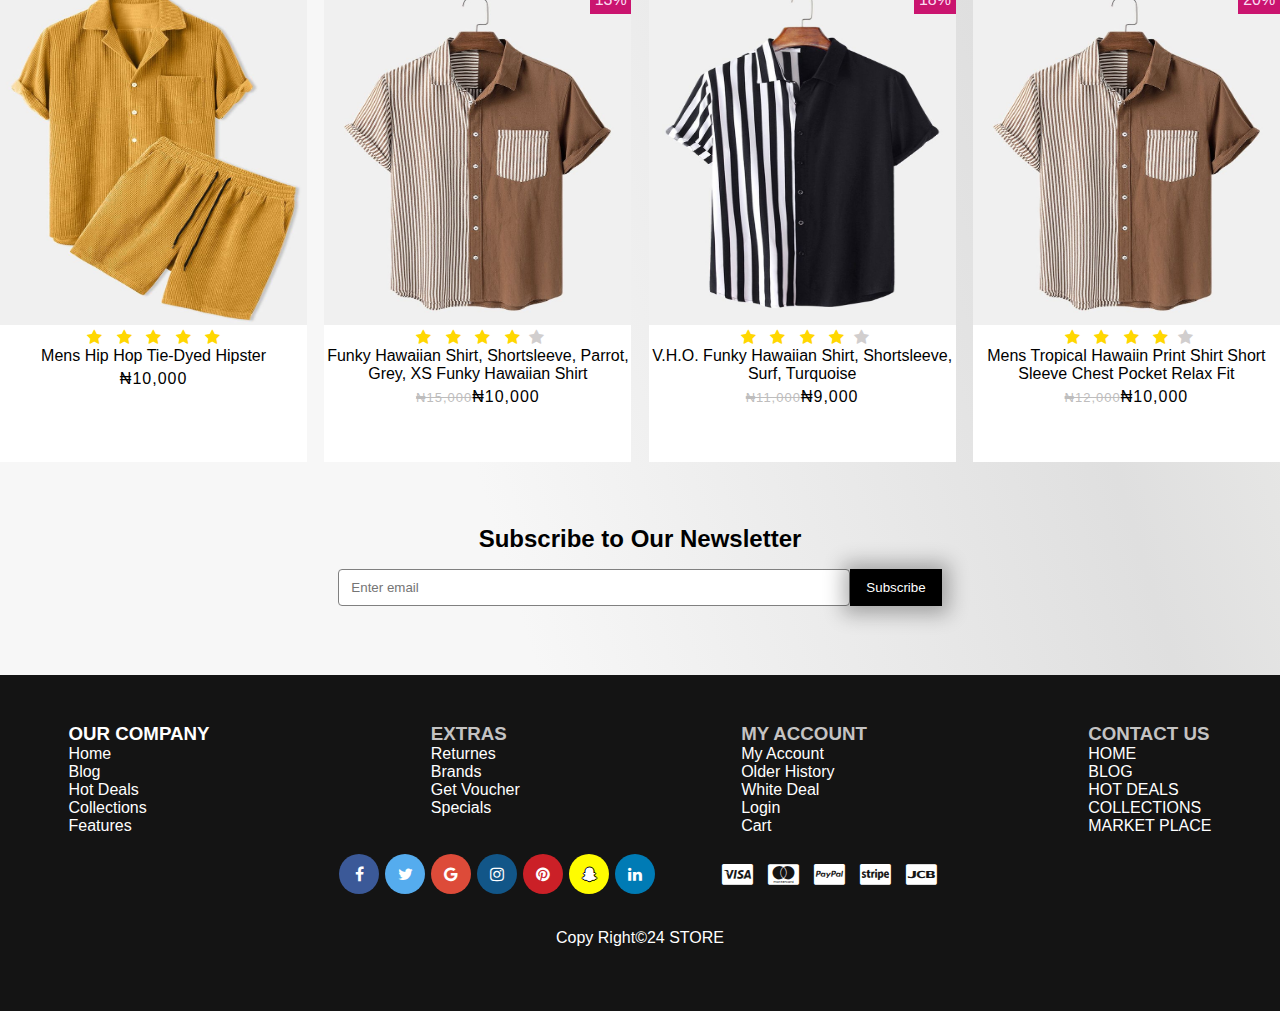
==== commit 2a31ab8e: "Add files via upload" ====
--- a/index.html
+++ b/index.html
@@ -6,7 +6,7 @@
     <meta name="viewport" content="width=device-width, initial-scale=1.0" />
     <title>24 Store</title>
     <link rel="stylesheet" href="style.css" />
-    <link rel="icon" type="image/png" href="./Image/logo.png" />
+    <link rel="icon" type="image/png" href="logo.png" />
     <link
       rel="stylesheet"
       href="https://cdnjs.cloudflare.com/ajax/libs/font-awesome/4.7.0/css/font-awesome.min.css"
@@ -39,7 +39,7 @@
           </li>
           <li>
             <select name="currency" id="">
-              <option value="naira">&#8358; NGA</option>
+              <option value="naira">₦ NGA</option>
               <option value="doller">&#36; USD</option>
               <option value="yan">&#165; CHN</option>
               <option value="ero">&#128; ERO</option>
@@ -57,7 +57,7 @@
       <!-- ======= bottom header for cart and login ========= -->
       <header class="bottom-header">
         <div class="logo-div">
-          <li><img class="logo" src="/Image/logo.png" alt="" /></li>
+          <li><img class="logo" src="logo.png" alt="24 LOGO" /></li>
           <li class="name">24 <span class="blue">STORE</span></li>
         </div>
         <div class="cart-option">
@@ -67,8 +67,8 @@
               aria-hidden="true"
             ></i>
           </li>
-          <div class="herat"><a href="#"><i class="fa fa-heart-o top-icon" aria-hidden="true"></i></a><span class="heart-indicate">05</span></div>
-          <div class="car-plus"><a href="cart.html"><i class="fa fa-cart-plus top-icon" aria-hidden="true"> </i></a><span class="cart-indicate">14</span></div>
+          <div class="herat"><a href="#"><i class="fa fa-heart-o top-icon" aria-hidden="true"></i></a><span class="heart-indicate"></span></div>
+          <div  class="car-plus"><a href="#" ><i class="fa fa-cart-plus top-icon main-cart" aria-hidden="true"> </i></a><span class="cart-indicate"></span></div>
           <!-- <li></li> -->
           <!-- <li></li> -->
         </div>
@@ -77,30 +77,104 @@
       <nav>
         <ul>
           <li><a href="index.html" style="background-color: rgb(21, 110, 165); color:white; border-radius: 3px;">HOME</a></li>
-          <li><a href="#">SHOP</a></li>
+          <li><a href="#" class="scroll-btn">NEW PRODUCTS</a></li>
           <li><a href="#">FEATURES</a></li>
           <li><a href="#">BLOG</a></li>
           <li><a href="#">ABOUT US</a></li>
           <li><a href="contact.html">CONTACT</a></li>
-          <li><a href="#">HOT DEAL</a></li>
+          <li><a href="#" class="hot-deal">HOT DEAL</a></li>
         </ul>
       </nav>
       <!-- ========== hero ======== -->
       <section class="hero">
         <div class="main-hero">
-          <div class="write-up">
-            <h3>Introducing</h3>
-            <h1>Ovente Electric Hot Water Kettle  <br> BPA-Free Portable Tea Maker Fast Heating Element </h1>
-            <p>Auto Shut-Off and Boil Dry Protection</p>
-            <button class="shp-now">Shop now &#x2192;</button>
-          </div>
-          
-          <img src="/hero image/an_vision-kf0GtI-wKDo-unsplash.jpg" class="hero-pic" alt="" />
+
+
+          <!-- =========fade============ -->
+           <div class="mySlides fade">
+            <div class="write-up">
+              <h3>Introducing</h3>
+              <h1>Ovente Electric Hot Water Kettle  <br> BPA-Free Portable Tea Maker Fast Heating Element </h1>
+              <p>Auto Shut-Off and Boil Dry Protection</p>
+              <button class="shp-now">Shop now &#x2192;</button>
+            </div>
+            <img src="an_vision-kf0GtI-wKDo-unsplash.jpg" class="hero-pic" alt="" /> 
+           </div>
+
+
+
+
+           <div class="mySlides fade">
+            <div class="write-up">
+              <h3>Introducing</h3>
+              <h1 style="color: white;">Bareminerals Barepro Concealer   <br> Light/Medium-Neutral 05, 0.09 Ounce </h1>
+              <p>0.6 Ounce (Pack of 1)</p>
+              <button class="shp-now">Shop now &#x2192;</button>
+            </div>
+            <img src="jeremy-alford-Gd7NHWob31E-unsplash.jpg" class="hero-pic" alt="" />
+           </div>
+
+
+           <div class="mySlides fade">
+            <div class="write-up">
+              <h3>Introducing</h3>
+              <h1>MAIITRIP Mens Lightweight Breathable   <br> Mesh Running Sneakerst </h1>
+              <p>(Size:US7-US14) </p>
+              <button class="shp-now">Shop now &#x2192;</button>
+            </div>
+            
+            <img src="shoe-3.jpeg" class="hero-pic" alt="" />
+           </div>
+
+
+
+           <div class="mySlides fade">
+            <div class="write-up">
+              <h3>Introducing</h3>
+              <h1>Skechers Men's Melson Canvas Slip-On Moccasin Shoe </h1>
+              <p>Air Cooled Memory Foam</p>
+              <button class="shp-now">Shop now &#x2192;</button>
+            </div>
+            <img src="shoe-17.jpg" class="hero-pic" alt="" />
+           </div>
+                
+
+
+                <div class="mySlides fade">
+                  <div class="write-up">
+                  <h3>Introducing</h3>
+                  <h1>Adidas Women's Grand Court Sneaker </h1>
+                  <p>Boot opening measures approximately 6-12" around</p>
+                  <button class="shp-now">Shop now &#x2192;</button>
+                </div>
+                <img src="shoe-20.jpg" class="hero-pic" alt="" />
+              </div> 
+
+
+
+                <div class="mySlides fade">
+                  <div class="write-up">
+                  <h3>Introducing</h3>
+                  <h1>BUREI Men's Fashion Minimalist Wrist Watch   <br> Analog Date with Stainless Steel Mesh Band</h1>
+                  <p>Classic minimalist design black male slim analog watch.</p>
+                  <button class="shp-now">Shop now &#x2192;</button>
+                </div>
+                <img src="watch-7.png" class="hero-pic" alt="" />
+              </div> 
+
+                <div style="text-align:center">
+                  <span class="dot"></span> 
+                  <span class="dot"></span> 
+                  <span class="dot"></span> 
+                  <span class="dot"></span> 
+                  <span class="dot"></span> 
+                  <span class="dot"></span> 
+                </div>
         </div>
         <!-- ======= aside for display ===== -->
         <aside>
           <aside class="aside-top">
-            <img src="/aside image/shoe-20.jpg" class="hero-pic" alt="" />
+            <img src="shoe-20.jpg" class="hero-pic" alt="" />
             <div class="writeup">
               <h5>The New</h5>
               <h3>
@@ -113,7 +187,7 @@
           </aside>
           <aside class="aside-bottom">
             <img
-              src="/aside image/hunter-newton-T7HiOZU3u_o-unsplash.jpg"
+              src="hunter-newton-T7HiOZU3u_o-unsplash.jpg"
               class="hero-pic"
               alt=""
             />
@@ -134,7 +208,7 @@
         <!-- first prdu -->
           <div class="product-display">
             <p class="percent">20%</p>
-            <img src="/Image/p cap 7.jpg" class="product" alt="" />
+            <img src="p cap 7.jpg" class="product" alt="" />
             <div class="product-info">
               <li><span class="fa fa-star checked"></span>
                 <span class="fa fa-star checked"></span>
@@ -142,14 +216,17 @@
                 <span class="fa fa-star checked"></span>
                 <span class="fa fa-star not-checked"></span></li>
               <li>CACUSS Men's Cotton Classic Baseball Cap Adjustable Buckle Closure Dad Hat</li>
-              <li class="price"><span class="discount">&#8358;7500</span> &#8358;5000 </li>
-              <li class="btn-add-to-cart"><a href="#">ADD TO CART</a><i class="fa fa-heart-o top-icon like" style="font-size:28px;color: rgb(202, 20, 111);" aria-hidden="true"></i></li>
+              <ul class="price">
+                <li><span class="discount">₦7500</span></li>
+                <li>₦5000 </li>
+              </ul>
+              <li class="btn-add-to-cart"><a href="#" >ADD TO CART</a><i class="fa fa-heart-o top-icon like" style="font-size:28px;color: rgb(202, 20, 111);" aria-hidden="true"></i></li>
             </div>
           </div>
           <!-- second pro -->
           <div class="product-display">
             <p class="percent">25%</p>
-            <img src="/Image/shoe 25.jpg" class="product" alt="" />
+            <img src="shoe 25.jpg" class="product" alt="" />
             <div class="product-info">
               <li><span class="fa fa-star checked"></span>
                 <span class="fa fa-star checked"></span>
@@ -157,14 +234,16 @@
                 <span class="fa fa-star checked"></span>
                 <span class="fa fa-star not-checked"></span></li>
               <li>Skechers Men's Moreno Canvas Oxford Shoe</li>
-              <li class="price"><span class="discount">&#8358;17,000</span> &#8358;7,000 </li>
+              <ul class="price">
+                <li><span class="discount">₦17,000</span></li> 
+                <li>₦7,000 </li></ul>
               <li class="btn-add-to-cart"><a href="#">ADD TO CART</a><i class="fa fa-heart-o top-icon like" style="font-size:28px;color: rgb(202, 20, 111);" aria-hidden="true"></i></li>
             </div>
           </div>
           <!-- third prod -->
           <div class="product-display">
             <p class="percent">15%</p>
-            <img src="/Image/shoe 24.jpg" class="product" alt="" />
+            <img src="shoe 24.jpg" class="product" alt="" />
             <div class="product-info">
               <li><span class="fa fa-star checked"></span>
                 <span class="fa fa-star checked"></span>
@@ -172,14 +251,17 @@
                 <span class="fa fa-star checked"></span>
                 <span class="fa fa-star checked"></span></li>
               <li>Cole Haan Men's Grand Crosscourt II Sneakers</li>
-              <li class="price"><span class="discount">&#8358;15,000</span> &#8358;9,000 </li>
+              <ul class="price">
+                <li><span class="discount">₦15,000</span></li>
+                <li>₦9,000 </li>
+              </ul>
               <li class="btn-add-to-cart"><a href="#">ADD TO CART</a><i class="fa fa-heart-o top-icon like" style="font-size:28px;color: rgb(202, 20, 111);" aria-hidden="true"></i></li>
             </div>
           </div>
           <!-- fourth -->
           <div class="product-display">
             <p class="percent">05%</p>
-            <img src="/Image/shoe-19.jpg" class="product" alt="" />
+            <img src="shoe-19.jpg" class="product" alt="" />
             <div class="product-info">
               
               <li><li><span class="fa fa-star checked"></span>
@@ -188,7 +270,11 @@
                 <span class="fa fa-star checked"></span>
                 <span class="fa fa-star checked"></span></li>
               <li>Skechers Sport Men's Vigor 2.0 Serpentine Memory Foam Sneaker</li>
-              <li class="price"><span class="discount">&#8358;20,000</span> &#8358;15,000 </li>
+              
+              <ul class="price">
+                <li><span class="discount">₦20,000</span></li>
+                <li>₦15,000</li>  
+              </ul>
               <li class="btn-add-to-cart"><a href="#">ADD TO CART</a><i class="fa fa-heart-o top-icon like" style="font-size:28px;color: rgb(202, 20, 111);" aria-hidden="true"></i></li>
             </div>
           </div>
@@ -196,7 +282,7 @@
         
       </section>
       <div class="sub-head-2">
-        <h3>Hot Deal! in This Week</h3>
+        <h3 id="hot-deals">Hot Deal! in This Week</h3>
         <hr class="bottom-line" />
       </div>
       <!-- ========== second products sectio ======= -->
@@ -204,7 +290,7 @@
                 <!-- first prdu -->
                 <div class="product-display">
                   <p class="percent">20%</p>
-                  <img src="/Image/shoe 23.jpg" class="product" alt="" />
+                  <img src="shoe 23.jpg" class="product" alt="" />
                   <div class="product-info">
                     <li><span class="fa fa-star checked"></span>
                       <span class="fa fa-star checked"></span>
@@ -212,14 +298,17 @@
                       <span class="fa fa-star checked"></span>
                       <span class="fa fa-star not-checked"></span></li>
                     <li>Etnies Men's Jameson 2 ECO Skateboarding Shoe</li>
-                    <li class="price"><span class="discount">&#8358;30,000</span> &#8358;19,000 </li>
+                    <ul class="price">
+                      <li><span class="discount">₦30,000</span></li>
+                      <li>₦19,000</li> 
+                     </ul>
                     <li class="btn-add-to-cart"><a href="#">ADD TO CART</a><i class="fa fa-heart-o top-icon like" style="font-size:28px;color: rgb(202, 20, 111);" aria-hidden="true"></i></li>
                   </div>
                 </div>
                 <!-- second pro -->
                 <div class="product-display">
                   <p class="percent">25%</p>
-                  <img src="/Image/camera.jpg" class="product" alt="" />
+                  <img src="camera.jpg" class="product" alt="" />
                   <div class="product-info">
                     <li><span class="fa fa-star checked"></span>
                       <span class="fa fa-star checked"></span>
@@ -227,14 +316,17 @@
                       <span class="fa fa-star checked"></span>
                       <span class="fa fa-star not-checked"></span></li>
                     <li>Canon EOS M50 Mirrorless Vlogging Camera, Black</li>
-                    <li class="price"><span class="discount">&#8358;190,000</span> &#8358;75,000 </li>
+                    <ul class="price">
+                      <li><span class="discount">₦190,000</span></li>
+                      <li>₦75,000</li>
+                    </ul>
                     <li class="btn-add-to-cart"><a href="#">ADD TO CART</a><i class="fa fa-heart-o top-icon like" style="font-size:28px;color: rgb(202, 20, 111);" aria-hidden="true"></i></li>
                   </div>
                 </div>
                 <!-- third prod -->
                 <div class="product-display">
                   <p class="percent">15%</p>
-                  <img src="/Image/jeremy-alford-Gd7NHWob31E-unsplash.jpg" class="product" alt="" />
+                  <img src="jeremy-alford-Gd7NHWob31E-unsplash.jpg" class="product" alt="" />
                   <div class="product-info">
                     <li><span class="fa fa-star checked"></span>
                       <span class="fa fa-star checked"></span>
@@ -242,23 +334,28 @@
                       <span class="fa fa-star checked"></span>
                       <span class="fa fa-star checked"></span></li>
                     <li>Tribu by United Colors, 3.4 oz EDT Spray for Women</li>
-                    <li class="price"><span class="discount">&#8358;35,000</span> &#8358;28,000 </li>
+                    <ul class="price">
+                      <li><span class="discount">₦35,000</span></li>
+                      <li>₦28,000</li> 
+                    </ul>
                     <li class="btn-add-to-cart"><a href="#">ADD TO CART</a><i class="fa fa-heart-o top-icon like" style="font-size:28px;color: rgb(202, 20, 111);" aria-hidden="true"></i></li>
                   </div>
                 </div>
                 <!-- fourth -->
                 <div class="product-display">
                   <p class="percent">09%</p>
-                  <img src="/Image/p cap 3.jpg" class="product" alt="" />
+                  <img src="p cap 3.jpg" class="product" alt="" />
                   <div class="product-info">
-                    
                     <li><li><span class="fa fa-star checked"></span>
                       <span class="fa fa-star checked"></span>
                       <span class="fa fa-star checked"></span>
                       <span class="fa fa-star not-checked"></span>
                       <span class="fa fa-star not-checked"></span></li>
                     <li>BOSS Baseball Cap Dad Hat Plain Men Women Cotton</li>
-                    <li class="price"><span class="discount">&#8358;7,000</span> &#8358;3,000 </li>
+                    <ul class="price">
+                      <li><span class="discount">₦7,000</span></li>
+                      <li>₦3,000 </li>
+                    </ul>
                     <li class="btn-add-to-cart"><a href="#">ADD TO CART</a><i class="fa fa-heart-o top-icon like" style="font-size:28px;color: rgb(202, 20, 111);" aria-hidden="true"></i></li>
                   </div>
                 </div>
@@ -266,23 +363,23 @@
       </section>
       <!-- ========== third product section ========== -->
       <section class="third">
-        <img src="/Image/kindpng_206894.png" class="ads" alt="">
+        <img src="kindpng_206894.png" class="ads" alt="">
         <div class="ads-write">
           <h3 class="excu">Exclusive Discount on all Personal Computers</h3>
           <h1>BEYOUND DISCOUNT</h1>
           <div class="ads-perce"><p>30%</p></div>
         </div>
-        <img src="/Image/kindpng_85497.png" class="ads-2" alt="">
+        <img src="kindpng_85497.png" class="ads-2" alt="">
       </section>
-      <div class="sub-head-2">
-        <h3>New Products! in This Week</h3>
+      <div class="sub-head-2 smooth-scrol">
+        <h3 id="new-products " >New Products! in This Week</h3>
         <hr class="bottom-line" />
       </div>
       <!-- ========== fourth products sectio ======= -->
-      <section class="fourth">
+      <section class="fourth ">
         <div class="left product-display">
           <p class="percent">04%</p>
-          <img src="/Image/singl 1.jpg" class="product-sng" alt="">
+          <img src="singl 1.jpg" class="product-sng" alt="">
           <div class="product-info-fourth">
             <li><span class="fa fa-star checked"></span>
               <span class="fa fa-star checked"></span>
@@ -290,14 +387,17 @@
               <span class="fa fa-star checked"></span>
               <span class="fa fa-star checked"></span></li>
             <li>Amazon Essentials Men's Slim-fit Short-Sleeve Linen Shirt</li>
-            <li class="price"><span class="discount">&#8358;7,000</span> &#8358;6,000 </li>
+            <ul class="price">
+              <li><span class="discount">₦7,000</span></li>
+              <li>₦6,000</li> 
+            </ul>
             <li class="btn-add-to-cart"><a href="#">ADD TO CART</a><i class="fa fa-heart-o top-icon like" style="font-size:28px;color: rgb(202, 20, 111);" aria-hidden="true"></i></li>
           </div>
         </div>
         <div class="right">
           <div class="left-top rights product-display">
             <p class="percent">19%</p>
-          <img src="/Image/shoe 21.jpg" class="product-sng2" alt="">
+          <img src="shoe 21.jpg" class="product-sng2" alt="">
           <div class="product-info-fourth">
             <li><span class="fa fa-star checked"></span>
               <span class="fa fa-star checked"></span>
@@ -305,13 +405,16 @@
               <span class="fa fa-star checked"></span>
               <span class="fa fa-star not-checked"></span></li>
             <li>Bruno Marc Men's Dress Shoes Casual Oxford</li>
-            <li class="price"><span class="discount">&#8358;17,000</span> &#8358;12,000 </li>
+            <ul class="price">
+              <li><span class="discount">₦17,000</span></li>
+              <li>₦12,000</li> 
+            </ul>
             <li class="btn-add-to-cart"><a href="#">ADD TO CART</a><i class="fa fa-heart-o top-icon like" style="font-size:28px;color: rgb(202, 20, 111);" aria-hidden="true"></i></li>
           </div>
           </div>
           <div class="right-top rights product-display">
             <p class="percent">09%</p>
-          <img src="/Image/shoe-9.jpg" class="product-sng2" alt="">
+          <img src="shoe-9.jpg" class="product-sng2" alt="">
           <div class="product-info-fourth">
             <li><span class="fa fa-star checked"></span>
               <span class="fa fa-star checked"></span>
@@ -319,13 +422,16 @@
               <span class="fa fa-star checked"></span>
               <span class="fa fa-star not-checked"></span></li>
             <li>Etnies Men's Jameson 2 ECO Skateboarding Shoe</li>
-            <li class="price"><span class="discount">&#8358;30,000</span> &#8358;19,000 </li>
+            <ul class="price">
+              <li><span class="discount">₦30,000</span></li>
+              <li>₦19,000 </li> 
+            </ul>
             <li class="btn-add-to-cart"><a href="#">ADD TO CART</a><i class="fa fa-heart-o top-icon like" style="font-size:28px;color: rgb(202, 20, 111);" aria-hidden="true"></i></li>
           </div>
           </div>
           <div class="bottom-left rights product-display">
             <p class="percent">30%</p>
-          <img src="/Image/p cap 4.jpg" class="product-sng2" alt="">
+          <img src="p cap 4.jpg" class="product-sng2" alt="">
           <div class="product-info-fourth">
             <li><span class="fa fa-star checked"></span>
               <span class="fa fa-star checked"></span>
@@ -333,13 +439,16 @@
               <span class="fa fa-star checked"></span>
               <span class="fa fa-star not-checked"></span></li>
             <li>AOHAN Baseball Cap Men Women Low Profile</li>
-            <li class="price"><span class="discount">&#8358;7,000</span> &#8358;4,000 </li>
+            <ul class="price">
+              <li><span class="discount">₦7,000</span></li>
+              <li>₦4,000</li>  
+            </ul>
             <li class="btn-add-to-cart"><a href="#">ADD TO CART</a><i class="fa fa-heart-o top-icon like" style="font-size:28px;color: rgb(202, 20, 111);" aria-hidden="true"></i></li>
           </div>
           </div>
           <div class="bottom-right rights product-display">
             <p class="percent">13%</p>
-          <img src="/Image/shoe-11.jpg" class="product-sng2" alt="">
+          <img src="shoe-11.jpg" class="product-sng2" alt="">
           <div class="product-info-fourth">
             <li><span class="fa fa-star checked"></span>
               <span class="fa fa-star checked"></span>
@@ -347,7 +456,10 @@
               <span class="fa fa-star checked"></span>
               <span class="fa fa-star not-checked"></span></li>
             <li>Reebok Men's Classic Leather Sneaker</li>
-            <li class="price"><span class="discount">&#8358;15,000</span> &#8358;10,000 </li>
+            <ul class="price">
+              <li><span class="discount">₦15,000</span></li>
+              <li>₦10,000 </li> 
+            </ul>
             <li class="btn-add-to-cart"><a href="#">ADD TO CART</a><i class="fa fa-heart-o top-icon like" style="font-size:28px;color: rgb(202, 20, 111);" aria-hidden="true"></i></li>
           </div>
           </div>
@@ -361,7 +473,7 @@
       <div class="fifth">
         <div class="shirts product-display">
           <!-- <p class="percent">04%</p> -->
-          <img src="/Image/double 1.jpg" class="product-sng3" alt="">
+          <img src="double 1.jpg" class="product-sng3" alt="">
           <!-- card -->
           <div class="product-info-fourth"><li><span class="fa fa-star checked"></span>
             <span class="fa fa-star checked"></span>
@@ -369,51 +481,191 @@
             <span class="fa fa-star checked"></span>
             <span class="fa fa-star checked"></span></li>
           <li>Mens Hip Hop Tie-Dyed Hipster</li>
-          <li class="price"> &#8358;10,000 </li>
+          <ul class="price">
+            <li><span class="discount"></span></li>
+            <li>₦10,000 </li> 
+          </ul>
          
             <li class="btn-add-to-cart"><a href="#">ADD TO CART</a><i class="fa fa-heart-o top-icon like" style="font-size:28px;color: rgb(202, 20, 111);" aria-hidden="true"></i></li>
           </i></li> </div>
           
         </div>
         <div class="shirts product-display"><p class="percent">13%</p>
-          <img src="/Image/single 2.jpg" class="product-sng3" alt=""><div class="product-info-fourth"><li><span class="fa fa-star checked"></span>
+          <img src="single 2.jpg" class="product-sng3" alt=""><div class="product-info-fourth"><li><span class="fa fa-star checked"></span>
             <span class="fa fa-star checked"></span>
             <span class="fa fa-star checked"></span>
             <span class="fa fa-star checked"></span>
             <span class="fa fa-star not-checked"></span></li>
           <li>Funky Hawaiian Shirt, Shortsleeve, Parrot, Grey, XS
             Funky Hawaiian Shirt</li>
-          <li class="price"><span class="discount">&#8358;15,000</span> &#8358;10,000 </li>
+          <ul class="price">
+            <li><span class="discount">₦15,000</span></li>
+            <li>₦10,000</li> 
+          </ul>
          
             <li class="btn-add-to-cart"><a href="#">ADD TO CART</a><i class="fa fa-heart-o top-icon like" style="font-size:28px;color: rgb(202, 20, 111);" aria-hidden="true"></i></li>
           </i></li> </div> </div>
         <div class="shirts product-display"><p class="percent">18%</p>
-          <img src="/Image/single 3.jpg" class="product-sng3" alt="">
+          <img src="single 3.jpg" class="product-sng3" alt="">
           <div class="product-info-fourth"><li><span class="fa fa-star checked"></span>
             <span class="fa fa-star checked"></span>
             <span class="fa fa-star checked"></span>
             <span class="fa fa-star checked"></span>
             <span class="fa fa-star not-checked"></span></li>
           <li>V.H.O. Funky Hawaiian Shirt, Shortsleeve, Surf, Turquoise</li>
-          <li class="price"><span class="discount">&#8358;11,000</span> &#8358;9,000 </li>
+          <ul class="price">
+            <li><span class="discount">₦11,000</span></li>
+            <li>₦9,000</li> 
+          </ul>
          
             <li class="btn-add-to-cart"><a href="#">ADD TO CART</a><i class="fa fa-heart-o top-icon like" style="font-size:28px;color: rgb(202, 20, 111);" aria-hidden="true"></i></li>
           </i></li> </div> </div>
         <div class="shirts product-display"><p class="percent">20%</p>
-          <img src="/Image/single 4.jpg" class="product-sng3" alt="">
+          <img src="single 4.jpg" class="product-sng3" alt="">
           <div class="product-info-fourth"><li><span class="fa fa-star checked"></span>
             <span class="fa fa-star checked"></span>
             <span class="fa fa-star checked"></span>
             <span class="fa fa-star checked"></span>
             <span class="fa fa-star not-checked"></span></li>
           <li>Mens Tropical Hawaiin Print Shirt Short Sleeve Chest Pocket Relax Fit </li>
-          <li class="price"><span class="discount">&#8358;12,000</span> &#8358;10,000 </li>
+          <ul class="price">
+            <li><span class="discount">₦12,000</span></li>
+            <li>₦10,000</li>  
+          </ul>
          
             <li class="btn-add-to-cart"><a href="#">ADD TO CART</a><i class="fa fa-heart-o top-icon like" style="font-size:28px;color: rgb(202, 20, 111);" aria-hidden="true"></i></li>
           </i></li> </div> </div>
       </div>
-      <footer></footer>
-    </div>
+      <div class="newsletter">
+        <h2>Subscribe to Our Newsletter</h2>
+        <li><input type="email" name="" id="newsletter-email" placeholder="Enter email" ><button>Subscribe</button></li>
+      </div>
+      <footer>
+        <div class="footer-container">
+          <ul class="footer-nav">
+            <li><h3 style="color:white;">OUR COMPANY</h3></li>
+            <li><a href="#"> Home</a></li>
+            <li><a href="#"> Blog</a></li>
+            <li><a href="#"> Hot Deals</a></li>
+            <li><a href="#"> Collections</a></li>
+            <li><a href="#">Features</a></li>
+            
+          </ul>
+          <ul class="footer-nav">
+            <li><h3>EXTRAS</h3></li>
+            <li><a href="#"> Returnes</a></li>
+            <li><a href="#"> Brands</a></li>
+            <li><a href="#"> Get Voucher</a></li>
+            <li><a href="#"> Specials</a></li>
+          </ul>
+          <ul class="footer-nav">
+            <li><h3>MY ACCOUNT</h3></li>
+            <li><a href="#"> My Account</a></li>
+            <li><a href="#"> Older History</a></li>
+            <li><a href="#"> White Deal</a></li>
+            <li><a href="#"> Login</a></li>
+            <li><a href="#"> Cart</a></li>
+          </ul>
+          <ul class="footer-nav">
+            <li><h3>CONTACT US</h3></li>
+            <li><a href="#"> HOME</a></li>
+            <li><a href="#"> BLOG</a></li>
+            <li><a href="#"> HOT DEALS</a></li>
+            <li><a href="#"> COLLECTIONS</a></li>
+            <li><a href="#"> MARKET PLACE</a></li>
+          </ul>
+      </div>
+      <div class="icons">
+        <div class="social-media">
+          <li><a href="#" class="fa fa-facebook"></a></li>
+          <li><a href="#" class="fa fa-twitter"></a></li>
+          <li><a href="#" class="fa fa-google"></a></li>
+          <li><a href="#" class="fa fa-instagram"></a></li>
+          <li><a href="#" class="fa fa-pinterest"></a></li>
+          <li><a href="#" class="fa fa-snapchat-ghost"></a></li>
+          <li><a href="#" class="fa fa-linkedin"></a></li>
+        </div>
+        <div class="payment">
+          <li><a href="#"><a href=""><i class="fa fa-cc-visa" style="font-size:24px"></i></a></a></li>
+          <li><a href=""><a href=""><i class="fa fa-cc-mastercard" style="font-size:24px"></i></a></a></li>
+          <li><a href=""><a href=""><i class="fa fa-cc-paypal" style="font-size:24px"></i></a></a></li>
+          <li><a href=""><a href=""><i class="fa fa-cc-stripe" style="font-size:24px"></i></a></li>
+          <li><a href=""><i class="fa fa-cc-jcb" style="font-size:24px"></i></a></li>
+        </div>
+      </div>
+        <div class="copyriht">
+          <p>Copy Right&copy;24 STORE</p>
+        </div>
+      </footer>
+<div class="transparent"></div>
+
+
+<div class="main-container">
+      <!-- ==================== CART SECTION============= -->
+      <div class="cart-container"><!--JUST MAIN CONTAINER-->
+        <div class="close-btn-cart">
+          <h3>X</h3>
+        </div>
+        <h1>YOUR CART</h1>
+        <!-- ========== SUB-CONTAINER TO DISPLAY FLEX FOR PRODUCT & SUMMARRY SECTION ==================  -->
+        <div class="sub-cart-container-flex">
+          <!-- ===== MAIN LEFT PRODUCT LANDING ======= -->
+          <div class="main-product-landing">
+            <!-- ===== TITLE FOR CART PRODUCT========== -->
+            <div class="flext-title">
+              <li class="product-title">PRODUCT</li>
+              <li class="quantity-title">QUANTITY</li>
+              <li class="price-title">PRICE</li>
+              <li class="remove-title">REMOVE</li>
+            </div>
+            <!-- ====== JAVASCRIPT CONTAINER FOR APPEND CHILD======= -->
+            <div class="product-container-append">
+               <div class="product-description"> 
+                <div class="real-product">
+                  <img src="shoe 24.jpg" alt="" class="cart-image">
+                  <p class="product-name">Mens Tropical Hawaiin Print Shirt Short Sleeve Chest Pocket Relax Fit</p>
+                </div>
+                 <li><input type="number" name="quantity" id="quantity" /></li> 
+                 <li class="price"><h5 class = "final-price">₦500</h5></li>
+                 <li class="close-btn"><h5>X</h5></li>
+              </div>
+            </div>
+          </div>
+          <!-- ========== ASIDE RIGHT FOR ORDER SUMMARY =========== -->
+          <aside class="priceAnalysis">
+            <h1>Order Summary</h1>
+            <div class="subtotal">
+              <li>Subtotal</li>
+              <li class="sub-total"></li>
+            </div>
+            <div class="shipping">
+              <li>Shipping</li>
+              <li class="shipping-price"></li>
+            </div>
+            <div class="cupon">
+              <li>Tipps &#x2192;</li>
+              <li class="tip"></li>
+            </div>
+            <div class="total"><li><h4>Total</h4></li>
+            <li><h4 class="total-price"></h4></li></div>
+            <button class="order-btn">
+              CHECKOUT
+            </button>
+          </aside>
+        </div>
+      </div>
+  </div>
     <script src="script.js"></script>
+    <script src="hero.js"></script>
   </body>
 </html>
+
+
+
+
+
+
+
+
+
+
--- a/style.css
+++ b/style.css
@@ -4,6 +4,10 @@
   list-style: none;
   box-sizing: border-box;
 }
+/* html {
+  scroll-behavior: smooth;
+  scroll-margin: 7pxs;
+} */
 body {
   background-image: linear-gradient(
     to top right,
@@ -15,6 +19,7 @@
   );
   background-position: center;
   background-repeat: no-repeat;
+  overflow: scroll;
 }
 /* =============== CONATINER ========== */
 .container-grid {
@@ -24,6 +29,20 @@
   grid-template-columns: 1fr 1fr 1fr 1fr 1fr 1fr;
   grid-gap: 15px;
   font-family: Arial, Helvetica, sans-serif;
+}
+.transparent {
+  width: 100%;
+  height: 245rem;
+  position: absolute;
+  content: "";
+  background-color: rgba(0, 0, 0, 0.377);
+  backdrop-filter: blur(3px);
+  top: 0;
+  bottom: 0;
+  left: 0;
+  right: 0;
+  z-index: 200;
+  display: none;
 }
 /* =========== TOP HEADER  ========== */
 .top-header {
@@ -115,8 +134,8 @@
   font-size: 18px;
   font-weight: bolder;
   position: absolute;
-  left: 0.5rem;
-  top: -0.2rem;
+  left: 0.95rem;
+  top: -0.1rem;
   border-radius: 50%;
   padding: 3px;
 }
@@ -125,7 +144,7 @@
   font-size: 15px;
   font-weight: bolder;
   position: absolute;
-  left: 1.3rem;
+  left: 1.4rem;
   top: 0rem;
   border-radius: 50%;
   padding: 3px;
@@ -194,6 +213,54 @@
   margin-right: 13px;
   position: relative;
 }
+.mySlides {
+  width: 100%;
+  height: 100%;
+}
+/* =====dots========= */
+.dot {
+  height: 15px;
+  width: 15px;
+  margin: 0 2px;
+  background-color: #bbb;
+  position: absolute;
+  bottom: 5%;
+  left: 50%;
+  border-radius: 50%;
+  display: inline-block;
+  z-index: 100;
+  transition: background-color 0.6s ease;
+}
+
+.active {
+  background-color: #717171;
+}
+
+/* Fading animation */
+.fade {
+  -webkit-animation-name: fade;
+  -webkit-animation-duration: 1.5s;
+  animation-name: fade;
+  animation-duration: 1.5s;
+}
+@-webkit-keyframes fade {
+  from {
+    opacity: 0.4;
+  }
+  to {
+    opacity: 1;
+  }
+}
+
+@keyframes fade {
+  from {
+    opacity: 0.4;
+  }
+  to {
+    opacity: 1;
+  }
+}
+
 .hero-pic {
   width: 100%;
   height: 100%;
@@ -216,7 +283,7 @@
 }
 .write-up {
   position: absolute;
-  z-index: 50;
+  z-index: 70;
   display: flex;
   justify-content: center;
   flex-direction: column;
@@ -245,12 +312,13 @@
   color: white;
   border: none;
   cursor: pointer;
+  z-index: 120;
   transition: 1s all ease;
   background-color: rgb(221, 33, 127);
   box-shadow: 0px 5px 7px 0px rgba(000, 000, 000, 0.3);
 }
 .shp-now:active {
-  transform: translateY(0.7rem);
+  transform: translateY(1rem);
   box-shadow: 0px 0.7rem 5px 0px rgba(000, 000, 000, 0.3);
 }
 /* =========ASIDE =============== */
@@ -436,6 +504,7 @@
 }
 .btn-add-to-cart a:active {
   transform: translateY(15%);
+  box-shadow: 0px 1px 20px 7px rgba(000, 000, 000, 0.3);
 }
 .checked {
   color: gold;
@@ -447,6 +516,9 @@
 .price {
   letter-spacing: 1px;
   padding: 5px;
+  display: flex;
+  width: 100%;
+  justify-content: center;
 }
 .discount {
   text-decoration: line-through;
@@ -463,6 +535,7 @@
   padding: 0.2rem 0rem 3rem 0rem;
   color: rgb(36, 33, 33);
 }
+
 /* =========== SECOND SECTION ============ */
 .second {
   /* background-color: #6e2f44; */
@@ -540,6 +613,7 @@
   margin: 0px auto 10px auto;
   display: flex;
   justify-content: space-between;
+  font-family: Arial, Helvetica, sans-serif;
 }
 .left {
   width: 38%;
@@ -591,10 +665,319 @@
   width: 100%;
   height: 75%;
 }
+
+.newsletter {
+  grid-column: 1/7;
+  width: 100%;
+  height: 10rem;
+  font-family: Arial, Helvetica, sans-serif;
+  line-height: 3rem;
+  text-align: center;
+}
+.newsletter input {
+  width: 40%;
+  padding: 10px 12px;
+  border-radius: 4px;
+  outline: none;
+  border: 1px solid grey;
+}
+.newsletter button {
+  background-color: black;
+  color: white;
+  padding: 10px 15px;
+  outline: none;
+  box-shadow: 0px 1px 20px 7px rgba(000, 000, 000, 0.3);
+  border: 1px solid black;
+  transition: 0.5s all ease;
+}
+.newsletter button:hover {
+  opacity: 0.8;
+}
+.newsletter button:active {
+  transform: translateY(15%);
+  box-shadow: 0px 1px 20px 7px rgba(000, 000, 000, 0.5);
+}
 footer {
-  height: 200px;
+  /* height: 200px; */
   max-width: 100%;
   grid-column: 1/7;
-  background-color: black;
+  background-color: rgb(20, 20, 20);
   margin-top: 0rem;
-}
+  font-family: Arial, Helvetica, sans-serif;
+  padding: 2rem;
+}
+footer a {
+  text-decoration: none;
+  color: white;
+}
+.footer-container {
+  display: flex;
+  justify-content: space-between;
+  width: 94%;
+  margin: auto;
+  padding: 1rem 0rem;
+  color: rgb(196, 195, 195);
+}
+.social-media {
+  display: flex;
+  justify-content: center;
+}
+footer .fa {
+  padding: 20px;
+  width: 1.5rem;
+  height: 1.5rem;
+  border-radius: 50%;
+  display: flex;
+  justify-content: center;
+  align-items: center;
+  text-decoration: none;
+  text-align: center;
+  margin: 3px;
+}
+
+.fa:hover {
+  opacity: 0.7;
+}
+
+.fa-facebook {
+  background: #3b5998;
+  color: white;
+}
+
+.fa-twitter {
+  background: #55acee;
+  color: white;
+}
+
+.fa-google {
+  background: #dd4b39;
+  color: white;
+}
+
+.fa-linkedin {
+  background: #007bb5;
+  color: white;
+}
+
+.fa-youtube {
+  background: #bb0000;
+  color: white;
+}
+
+.fa-instagram {
+  background: #125688;
+  color: white;
+}
+
+.fa-pinterest {
+  background: #cb2027;
+  color: white;
+}
+
+.fa-snapchat-ghost {
+  background: #fffc00;
+  color: white;
+  text-shadow: -1px 0 black, 0 1px black, 1px 0 black, 0 -1px black;
+}
+.copyriht {
+  text-align: center;
+  color: white;
+  padding: 2rem;
+}
+
+.icons {
+  width: 50%;
+  margin: auto;
+  display: flex;
+  justify-content: space-between;
+}
+.payment {
+  display: flex;
+  justify-content: space-between;
+}
+.main-container {
+  width: 100%;
+  position: absolute;
+  top: 0;
+  z-index: 500;
+  padding: 4rem 0rem;
+  display: none;
+}
+.cart-container {
+  background-image: linear-gradient(
+    to top right,
+    #f7f7f7,
+    #f7f7f7,
+    #dfdfdf,
+    #f9f9f5,
+    #f7f4dd
+  );
+  background-position: center;
+  background-repeat: no-repeat;
+  height: 90vh;
+  width: 90%;
+  margin: auto;
+  grid-column: 1/7;
+  top: 0%;
+  left: 0%;
+  z-index: 120;
+  font-family: Arial, Helvetica, sans-serif;
+  position: relative;
+  padding: 1.5rem 0.2rem;
+  border-radius: 7px;
+  overflow-y: scroll;
+}
+.close-btn-cart {
+  position: absolute;
+  right: 0%;
+  top: 0%;
+  border: solid 1px rgb(102, 102, 102);
+  padding: 10px 15px;
+  border-radius: 7px;
+  cursor: pointer;
+}
+.close-btn-cart:hover {
+  background-color: rgb(224, 224, 224);
+}
+.cart-container > h1 {
+  text-align: center;
+}
+.sub-cart-container-flex {
+  width: 100%;
+  margin: auto;
+  display: flex;
+
+  justify-content: space-between;
+  padding: 2rem;
+}
+.cart-image {
+  width: 50%;
+  height: 100%;
+  object-fit: cover;
+}
+/* ====== MAIN PRODUCT LANDING ======== */
+.flext-title {
+  display: flex;
+  width: 100%;
+  justify-content: space-around;
+  padding: 2rem 1rem 1rem 3rem;
+  text-align: center;
+  font-family: "Trebuchet MS", "Lucida Sans Unicode", "Lucida Grande",
+    "Lucida Sans", Arial, sans-serif;
+}
+.product-title {
+  flex: 3;
+}
+.quantity-title,
+.price-title,
+.remove-title {
+  flex: 1;
+}
+.main-product-landing {
+  width: 70%;
+}
+.priceAnalysis {
+  margin-top: 5rem;
+  width: 29%;
+  height: 65vh;
+  display: flex;
+  flex-direction: column;
+  padding: 1rem;
+  color: rgb(77, 76, 76);
+  box-shadow: 0px 0px 7px 0px rgba(000, 000, 000, 0.3);
+  border-radius: 10px;
+  opacity: 0;
+}
+.priceAnalysis h1 {
+  text-align: center;
+  padding: 0.5rem;
+}
+.product-description {
+  display: flex;
+  justify-content: space-around;
+  box-shadow: 0px 0px 7px 0px rgba(000, 000, 000, 0.3);
+  border-radius: 10px;
+  margin-top: 1rem;
+  color: rgb(77, 76, 76);
+}
+#quantity {
+  width: 50px;
+  padding: 10px;
+  margin-top: 5rem;
+  transform: translateX(26%);
+  text-align: center;
+}
+.close-btn {
+  width: 10%;
+}
+.close-btn h5 {
+  width: 17px;
+  height: 17px;
+  margin: 5rem 3.5rem;
+  text-align: center;
+  border-radius: 50%;
+  padding: 10px;
+  display: flex;
+  justify-content: center;
+  align-items: center;
+  border: rgb(179, 178, 178) solid 1px;
+  background-color: rgb(216, 216, 216);
+  cursor: pointer;
+}
+
+.price h5 {
+  margin-left: 2rem;
+  margin-top: 5rem;
+  width: 17px;
+  height: 17px;
+}
+#quantity,
+.price,
+.close-btn {
+  flex: 1;
+}
+.real-product {
+  display: flex;
+  flex: 3;
+}
+.product-name {
+  padding: 3rem 2rem;
+}
+/* =========ASIDE =============== */
+
+.sub-head-cart {
+  height: 30px;
+  width: 100%;
+  grid-column: 1/7;
+  text-align: center;
+  padding: 5rem;
+  color: rgb(36, 33, 33);
+}
+
+.subtotal,
+.shipping,
+.cupon,
+.total {
+  display: flex;
+  padding: 1rem;
+  justify-content: space-between;
+}
+.total {
+  font-weight: bolder;
+}
+.order-btn {
+  margin-top: 4rem;
+  background-color: rgb(202, 20, 111);
+  border-radius: 9px;
+  padding: 1rem;
+  color: white;
+  outline: none;
+  box-shadow: 0px 5px 7px 0px rgba(000, 000, 000, 0.3);
+  border: none;
+  cursor: pointer;
+  transition: 1s all ease;
+}
+.order-btn:active {
+  transform: translateY(1rem);
+  box-shadow: 0px 1rem 7px 0px rgba(000, 000, 000, 0.3);
+}
